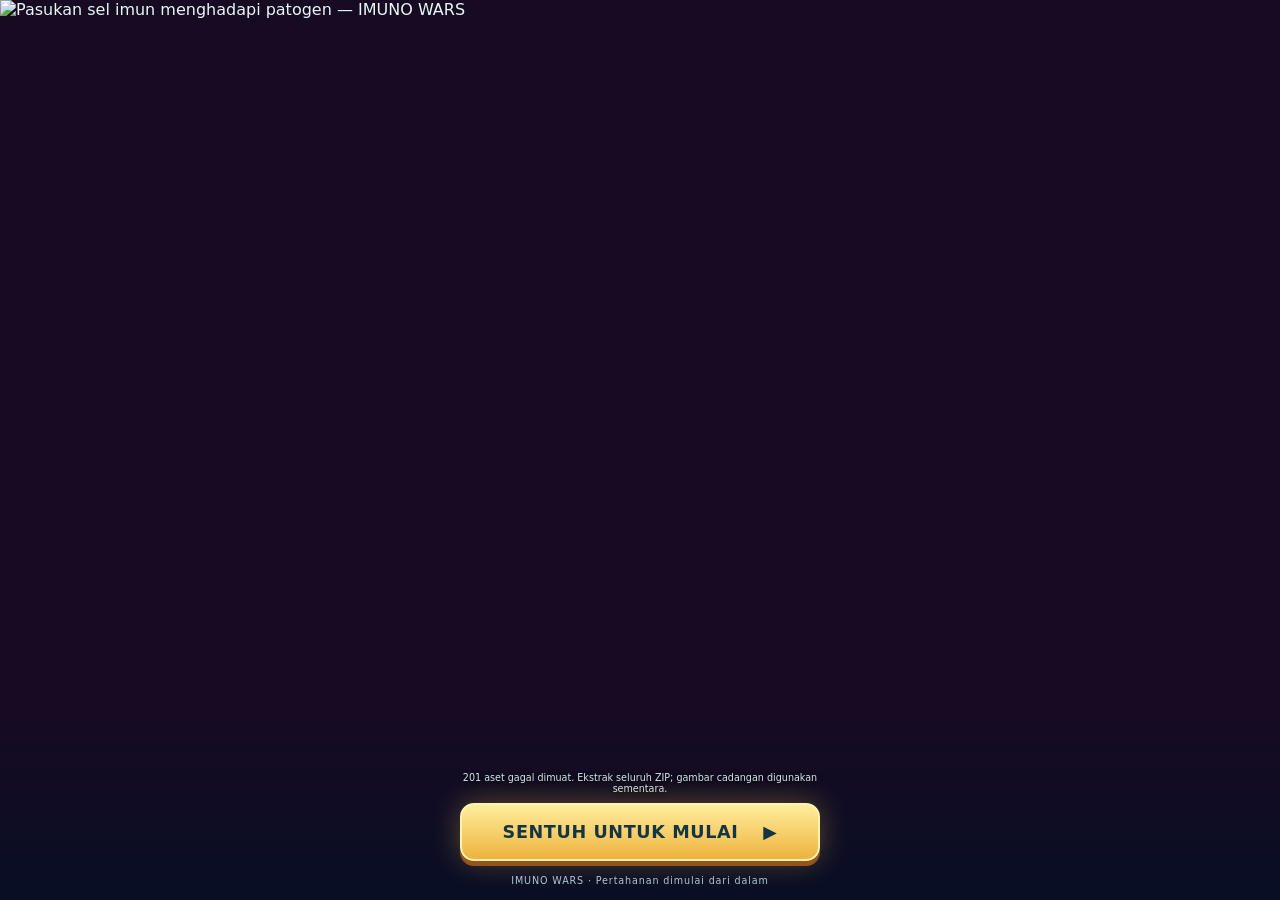
==== index.html @ c9a5bf9f "Add files via upload" ====
<!doctype html>
<html lang="id">
<head>
  <meta charset="utf-8" />
  <meta name="viewport" content="width=device-width, initial-scale=1, viewport-fit=cover" />
  <title>IMUNO WARS: Battle in the Bloodstream</title>
  <link rel="stylesheet" href="css/game.css" />
</head>
<body>
  <main id="app" class="app-shell">
    <section id="splashScreen" class="splash-screen screen active" aria-label="Layar pembuka">
      <img class="splash-art" src="assets/menu/start-screen.webp" alt="Pasukan sel imun menghadapi patogen — IMUNO WARS">
      <div class="splash-footer">
        <div id="loadingPanel" class="loading-panel" role="status" aria-live="polite">
          <strong>MEMUAT<span class="loading-dots" aria-hidden="true">…</span></strong>
          <progress id="loadingProgress" max="100" value="0" aria-label="Kemajuan pemuatan aset"></progress>
          <p id="loadingStatus">Memuat aset…</p>
        </div>
        <button id="touchStartBtn" class="touch-start primary-btn hidden" disabled>Sentuh untuk Mulai <span aria-hidden="true">▶</span></button>
        <p class="splash-note">IMUNO WARS · Pertahanan dimulai dari dalam</p>
      </div>
    </section>

    <section id="startScreen" class="start-screen screen" aria-label="Menu utama">
      <div class="menu-orbits" aria-hidden="true"><i></i><i></i><i></i></div>
      <div class="main-menu-content">
        <p class="menu-eyebrow">BATTLE IN THE BLOODSTREAM</p>
        <h1 class="menu-title">IMUNO <span>WARS</span></h1>
        <p class="menu-tagline">Sel kecil. Pertahanan besar.</p>
        <nav class="main-menu-buttons" aria-label="Menu utama">
          <button id="startBtn" class="menu-button menu-play" disabled><span aria-hidden="true">▶</span> Mulai Misi <small>PIMPIN PASUKANMU</small></button>
          <button id="openGuideBtn" class="menu-button"><span aria-hidden="true">✦</span> Cara Bermain</button>
          <button id="menuSettingsBtn" class="menu-button"><span aria-hidden="true">⚙</span> Pengaturan Suara</button>
        </nav>
        <p class="menu-progress-note">5 misi · 11 pasukan · Satu pertahanan</p>
      </div>
      <footer class="menu-footer"><span>v0.9 · IMUNO WARS</span><button id="backSplashBtn" class="text-button">Layar pembuka ↗</button></footer>
    </section>

    <section id="levelScreen" class="level-screen screen" aria-label="Pilih level">
      <header class="screen-header">
        <div>
          <h1>Pilih Misi</h1>
          <p>Selesaikan level secara berurutan untuk membuka mekanik baru.</p><p id="saveStatus" class="small-note"></p>
        </div>
        <button id="levelBackBtn" class="icon-text-btn">← Kembali</button>
      </header>
      <div id="levelGrid" class="level-grid"></div>
    </section>

    <section id="gameScreen" class="game-screen screen" aria-label="Permainan">
      <div class="game-layout">
        <section class="battle-stage">
          <div class="canvas-wrap">
            <canvas id="gameCanvas" width="1100" height="650" aria-label="Arena pertahanan 5 kali 9"></canvas>
            <div id="toast" class="toast" role="status" aria-live="polite"></div>
            <div id="waveBanner" class="wave-banner" aria-live="polite"></div>
          </div>
        </section>
      </div>

      <div id="gameLiveHUD" class="live-hud">
        <div class="topbar">
          <div class="resource-strip" aria-label="Resource">
            <div class="resource-pill" title="Energi"><img src="assets/icons/energy.webp" alt="Energi"><span id="energyValue">0</span></div>
            <div class="resource-pill secondary-resource" title="Oksigen"><img src="assets/icons/oxygen.webp" alt="Oksigen"><span id="oxygenValue">0</span></div>
            <div class="resource-pill secondary-resource" title="Nutrisi"><img src="assets/icons/nutrient.webp" alt="Nutrisi"><span id="nutrientValue">0</span></div>
            <div class="resource-pill secondary-resource" title="Sinyal imun"><img src="assets/icons/signal.webp" alt="Sinyal imun"><span id="signalValue">0</span></div>
            <div class="resource-pill tissue" title="Kesehatan jaringan"><img src="assets/icons/health.webp" alt="Tissue Health"><span id="healthValue">100%</span></div>
          </div>
          <div class="battle-progress">
            <span id="waveText">Persiapan</span>
            <div class="progress-track"><div id="waveProgressBar" class="progress-fill"></div></div>
          </div>
          <button id="pauseBtn" class="square-btn" title="Menu jeda (ESC / Space)" aria-label="Buka menu jeda" aria-controls="pauseOverlay" aria-expanded="false"><img src="assets/ui/pause.webp" alt=""></button>
        </div>
        <aside class="unit-sidebar" aria-label="Pilihan pasukan">
          <button id="unitToggleBtn" class="unit-toggle" aria-expanded="true" aria-controls="unitCards"><span aria-hidden="true">▦</span> Pasukan <span id="selectedUnitText">Pilih unit</span><span class="dock-chevron" aria-hidden="true">⌃</span></button>
          <div id="unitCards" class="unit-cards"></div>
        </aside>
        <div class="battle-bottom"><div id="abilityBar" class="ability-bar" aria-label="Kemampuan aktif"></div></div>
      </div>

      <div id="pauseOverlay" class="pause-overlay hidden" role="dialog" aria-modal="true" aria-labelledby="pauseTitle" tabindex="-1">
        <div class="pause-menu">
          <header class="pause-heading"><div><span class="kicker">PERTEMPURAN DIJEDA</span><h2 id="pauseTitle">Menu Misi</h2><strong id="missionTitle">Misi</strong><p id="missionSubtitle"></p><p id="threatText"></p><p id="pauseResources"></p></div><button id="resumeBtn" class="primary-btn">Lanjutkan <small>ESC</small></button></header>
          <nav class="pause-actions" aria-label="Kontrol misi">
            <button id="restartBtn" class="secondary-btn">↻ Ulangi</button>
            <button id="speedBtn" class="secondary-btn">Kecepatan <span id="speedLabel">1×</span></button>
            <button id="homeBtn" class="secondary-btn">⌂ Pilih Misi</button>
            <button id="soundBtn" class="secondary-btn" aria-pressed="true">SFX: AKTIF</button>
            <button id="pauseSettingsBtn" class="secondary-btn">⚙ Musik &amp; SFX</button>
            <label class="volume-control">Volume SFX <input id="sfxVolume" type="range" min="0" max="100" value="55" aria-label="Volume efek suara"></label>
          </nav>
          <p id="audioStatus" class="small-note"></p>
          <aside class="intel-sidebar">
            <div id="bossPanel" class="boss-panel hidden"></div>
            <div id="antibodyPanel" class="antibody-panel hidden"><h3>Antigen & Antibodi</h3><p class="tiny-copy">Kumpulkan 3 sampel. Pilih antibodi yang siap untuk mengaktifkan dan melanjutkan permainan.</p><div id="antibodyButtons" class="antibody-buttons"></div></div>
            <section class="intel-card"><h3>Catatan Misi</h3><div id="bioLog" class="bio-log"></div></section>
            <section class="intel-card"><h3>Strategi</h3><p id="hintText"></p><div id="unitInspector" class="unit-inspector" aria-live="polite"><strong>Pilih pasukan</strong><span>Sentuh kartu, lalu kotak arena; mouse juga mendukung drag & drop.</span></div><p class="pause-shortcuts">ESC / Space: jeda · 1–9: pilih unit<br>Kartu di atas: geser untuk melihat pasukan lainnya.</p></section>
          </aside>
        </div>
      </div>
    </section>
  </main>

  <div id="modal" class="modal hidden" role="dialog" aria-modal="true" aria-label="Informasi misi">
    <div class="modal-card glass-card">
      <button id="modalCloseBtn" class="modal-close" aria-label="Tutup">×</button>
      <div id="modalContent"></div>
    </div>
  </div>

  <div id="audioSettings" class="audio-settings hidden" role="dialog" aria-modal="true" aria-labelledby="settingsTitle" tabindex="-1">
    <div class="settings-card">
      <p class="menu-eyebrow">SESUAIKAN SUASANA</p><h2 id="settingsTitle">Pengaturan Suara</h2>
      <div class="audio-setting-row"><label for="musicVolume">Musik latar <output id="musicVolumeValue">35%</output></label><input id="musicVolume" type="range" min="0" max="100" value="35"><button id="musicMuteBtn" class="secondary-btn" aria-pressed="false">Bisukan musik</button></div>
      <div class="audio-setting-row"><label for="settingsSfxVolume">Efek suara <output id="settingsSfxValue">55%</output></label><input id="settingsSfxVolume" type="range" min="0" max="100" value="55"><button id="settingsSfxMuteBtn" class="secondary-btn" aria-pressed="false">Bisukan SFX</button><button id="testSfxBtn" class="text-button">▶ Coba efek suara</button></div>
      <p id="musicStatus" class="small-note" role="status"></p>
      <p class="small-note">Pengaturan tersimpan otomatis di perangkat ini.</p>
      <button id="closeSettingsBtn" class="primary-btn">Selesai</button>
    </div>
  </div>

  <script src="data/game-data.js"></script>
  <script src="data/sprite-data.js"></script>
  <script src="data/sprite-metrics.js"></script>
  <script src="data/audio-data.js"></script>
  <script src="js/audio.js"></script>
  <script src="js/music.js"></script>
  <script src="js/settings.js"></script>
  <script src="js/game.js"></script>
</body>
</html>
---- css/game.css ----
:root{--ink:#e8f6f8;--muted:#93b4c2;--panel:#102936;--edge:#315766;--mint:#6df0c2;--gold:#ffd66f;--danger:#f37b88;--shadow:0 16px 38px #020d1680;color-scheme:dark}
*{box-sizing:border-box}html,body{margin:0;min-height:100%;font-family:Trebuchet MS,ui-sans-serif,system-ui,sans-serif;color:var(--ink);background:#081820}body{background:radial-gradient(ellipse at 20% 0,#183d49,transparent 65%),#081820}button{font:inherit;color:inherit;cursor:pointer}button:focus-visible,[tabindex]:focus-visible{outline:3px solid var(--gold);outline-offset:3px}button:disabled{cursor:wait;opacity:.55}.hidden{display:none!important}.screen{display:none;min-height:100svh;padding:24px}.screen.active{display:block}.glass-card{background:linear-gradient(150deg,#173744f5,#0d232ef5);border:1px solid var(--edge);box-shadow:var(--shadow)}
.primary-btn,.secondary-btn,.icon-text-btn{border:1px solid #467283;border-radius:12px;padding:14px 23px;font-weight:900;letter-spacing:.025em;transition:transform .16s,filter .16s}.primary-btn{color:#10322d;background:linear-gradient(#91f4d0,#4ec698);border-color:#bdffe8;box-shadow:0 5px 0 #226956,0 9px 25px #46dbaa25}.secondary-btn,.icon-text-btn{background:#173744;color:#e8f5f9;box-shadow:0 4px 0 #061820}.primary-btn:hover,.secondary-btn:hover,.icon-text-btn:hover{filter:brightness(1.12);transform:translateY(-1px)}.primary-btn:active,.secondary-btn:active{transform:translateY(2px)}.small-note{font-size:.74rem;line-height:1.5;color:var(--muted)}
/* Main menu */
.start-screen.active{display:grid;place-items:center}.start-screen{position:relative;overflow:hidden;background:linear-gradient(90deg,#081c2aee,#102d3b9e 55%,#06161a88),url('../assets/backgrounds/level2_capillary.webp') center/cover}.start-screen:after{content:'';position:absolute;inset:0;pointer-events:none;background:radial-gradient(circle at 72% 42%,#54eac926,transparent 44%)}.start-stage{position:relative;z-index:1;max-width:1260px;width:100%;display:grid;grid-template-columns:1fr 1.07fr;gap:30px;align-items:center}.start-copy{background:transparent;border:0;box-shadow:none;padding:25px 12px}.kicker{display:inline-flex;align-items:center;gap:10px;color:#89f0cd;font-weight:900;font-size:.68rem;letter-spacing:.18em;text-transform:uppercase}.kicker:before{content:'';height:7px;width:7px;background:var(--mint);box-shadow:0 0 16px var(--mint);border-radius:50%}.hero-title{margin:22px 0 18px;line-height:.88;font-size:clamp(3rem,6.3vw,5.7rem);letter-spacing:-.06em;font-weight:1000;text-shadow:0 5px 0 #0a1b28,0 8px 30px #0008}.hero-title>span{display:block}.hero-title .title-accent{display:block;color:var(--gold)}.hero-title small{display:block;font-size:.69rem;line-height:1.5;letter-spacing:.3em;margin:18px 0;color:#c2dce5;text-transform:uppercase;text-shadow:none}.lead{max-width:47ch;color:#c1d5de;font-size:1rem;line-height:1.7;margin:0 0 20px}.feature-chips{display:flex;flex-wrap:wrap;gap:7px;margin:0 0 28px}.feature-chip{font-size:.67rem;border:1px solid #5d859866;background:#0b243bc7;border-radius:7px;padding:7px 10px;color:#bdd9e2;font-weight:800}.start-actions{display:flex;gap:10px;flex-wrap:wrap}.start-copy .primary-btn{min-width:208px}.start-stats{display:flex;gap:30px;margin:22px 0 18px}.start-stats>div{border-left:2px solid #527582;padding-left:12px}.start-stats strong{font-size:1.5rem;color:var(--gold);display:block}.start-stats span{font-size:.65rem;color:#a4c0cc;text-transform:uppercase;letter-spacing:.12em}.start-visual{position:relative;padding:16px;border-radius:26px;background:linear-gradient(145deg,#1d4358b3,#08252ad6);transform:rotate(-1deg);border:1px solid #6da9b35e}.hero-clash{height:400px;position:relative;overflow:hidden;border-radius:18px;background:radial-gradient(ellipse at 32% 70%,#7af3db26,transparent 65%),linear-gradient(140deg,#20425390,#10212eac)}.hero-clash:before{content:'IMMUNO SQUAD';position:absolute;top:18px;left:18px;letter-spacing:.18em;color:#a9cfda;font-weight:900;font-size:.66rem}.hero-clash:after{content:'';position:absolute;left:10%;right:10%;bottom:16%;height:20%;border:1px solid #8ef3d638;border-radius:50%;transform:rotate(-10deg);box-shadow:0 0 50px #54ebc519;pointer-events:none}.team{position:absolute;inset:0}.hero-unit{position:absolute;object-fit:contain;filter:drop-shadow(0 12px 9px #03101899);animation:heroFloat 4s ease-in-out infinite}.unit-rbc{width:50%;left:0;top:6%}.unit-neu{width:49%;left:21%;bottom:3%;z-index:3;animation-delay:.4s}.unit-pla{width:36%;left:-1%;bottom:0;animation-delay:.8s}.unit-bad-1{width:29%;right:2%;top:13%;animation-delay:.5s}.unit-bad-2{width:32%;right:-1%;bottom:7%;animation-delay:1s}.versus-badge{position:absolute;right:22%;top:30%;font-size:1.1rem;color:var(--gold);font-weight:1000;transform:rotate(10deg);text-shadow:0 3px 0 #602936}.start-tip{border-top:1px solid #4a6c796e;margin:12px 6px 0;padding:16px 6px 6px}.start-tip strong{font-size:.8rem;color:var(--gold);letter-spacing:.07em}.start-tip ol{display:flex;gap:16px;padding:0;list-style:none;counter-reset:steps;margin:14px 0 0}.start-tip li{flex:1;font-size:.7rem;color:#afcbd6;line-height:1.6;counter-increment:steps}.start-tip li:before{content:'0'counter(steps);display:block;color:var(--mint);font-size:.8rem;font-weight:900}.start-copy #loadingStatus{min-height:22px;color:#85dcbf;margin:15px 0 0}
@keyframes heroFloat{50%{transform:translateY(-7px)}}
/* Campaign */
.screen-header{max-width:1260px;margin:20px auto 26px;display:flex;justify-content:space-between;align-items:center;gap:20px}.screen-header h1{font-size:2.2rem;letter-spacing:-.04em;margin:0 0 8px}.screen-header p{color:var(--muted);margin:0;font-size:.85rem}.level-grid{max-width:1260px;margin:auto;display:grid;grid-template-columns:repeat(5,minmax(0,1fr));gap:15px}.level-card{background:linear-gradient(#1b3e4c,#0e2631);border:1px solid #3b6370;border-radius:17px;overflow:hidden;cursor:pointer;transition:transform .18s,box-shadow .18s;box-shadow:var(--shadow)}.level-card:hover{transform:translateY(-5px);box-shadow:0 0 0 2px #75dbba}.level-card.locked{opacity:.48;filter:saturate(.45);cursor:not-allowed}.level-card.locked:hover{transform:none;box-shadow:none}.level-thumb{height:175px;background-position:center;background-size:cover;position:relative}.level-thumb:after{content:'';position:absolute;inset:0;background:linear-gradient(transparent,#102b39e6)}.level-number{position:absolute;z-index:1;bottom:12px;left:14px;border:1px solid #fee4a0;background:#ffcf6e;color:#26343d;width:36px;height:36px;border-radius:10px;display:grid;place-items:center;font-weight:900}.level-status{position:absolute;right:12px;top:12px;background:#071b26da;color:#bcf7df;border:1px solid #5e8a8e;border-radius:6px;padding:5px 8px;font-size:.56rem;letter-spacing:.1em;font-weight:900}.level-body{padding:16px}.level-body h2{font-size:1.08rem;margin:0 0 9px}.level-body p{font-size:.76rem;line-height:1.55;color:#a9c5d0;min-height:48px}.level-tags{display:flex;gap:5px;flex-wrap:wrap}.tag{font-size:.56rem;background:#244857;color:#b4d4df;border-radius:5px;padding:5px 6px}
/* Battle HUD */
.game-screen.active{height:100svh;min-height:580px;padding:12px;display:flex;flex-direction:column;gap:10px;overflow:hidden}.topbar{flex:none;display:grid;grid-template-columns:minmax(200px,1fr) auto auto;gap:20px;align-items:center;padding:9px 12px;border-radius:13px;background:linear-gradient(90deg,#122f3e,#0c2330);border:1px solid #385d6c;box-shadow:0 5px 22px #0004;min-height:67px}.mission-block{display:flex;gap:12px;align-items:center;min-width:0}.mission-block>div{min-width:0}.mission-block strong{display:block;font-size:.87rem;white-space:nowrap;overflow:hidden;text-overflow:ellipsis}.mission-block span{display:block;color:#80a9bc;font-size:.65rem;margin-top:4px;white-space:nowrap;overflow:hidden;text-overflow:ellipsis}.square-btn{width:40px;height:40px;flex:none;border:1px solid #547985;border-radius:10px;background:linear-gradient(#34586a,#1b3846);display:grid;place-items:center;padding:5px;position:relative;box-shadow:0 3px 0 #061720}.square-btn:hover{background:#416d79}.square-btn img{width:29px;height:29px;object-fit:contain}.control-strip{display:flex;gap:7px}.speed-label{position:absolute;right:-3px;bottom:-4px;border:1px solid #9ed6c3;border-radius:5px;background:#163e3c;color:#b6ffe3;font-size:.57rem;padding:1px 3px}.resource-strip{display:flex;gap:7px;min-width:0}.resource-pill{display:flex;align-items:center;gap:6px;min-width:72px;padding:4px 9px 4px 5px;height:39px;background:#071a26;border:1px solid #274754;border-radius:9px;font-size:.86rem;font-weight:900;font-variant-numeric:tabular-nums}.resource-pill:first-child{color:var(--gold);border-color:#6b5b3a}.resource-pill img{height:28px;width:28px;object-fit:contain}.resource-pill.tissue{color:#ffc9cf;background:#391f2c;border-color:#744655}.game-layout{flex:1;display:grid;grid-template-columns:220px minmax(0,1fr) 207px;gap:10px;min-height:0}.unit-sidebar,.intel-sidebar{border-radius:15px;padding:12px;min-height:0;overflow:auto;scrollbar-width:thin;scrollbar-color:#3b626d transparent}.panel-heading{display:flex;align-items:center;justify-content:space-between;gap:8px;margin-bottom:12px;padding-bottom:10px;border-bottom:1px solid #365c6b}.panel-heading h2{font-size:.7rem;letter-spacing:.12em;text-transform:uppercase;margin:0;color:#c3e0e9}.panel-heading span{font-size:.55rem;color:#77bead;text-align:right}.unit-cards{display:grid;grid-template-columns:1fr;gap:7px}.unit-card{display:grid;grid-template-columns:58px minmax(0,1fr) auto;gap:5px;align-items:center;position:relative;min-height:66px;text-align:left;padding:3px 6px 3px 2px;border:1px solid #375b6b;border-radius:10px;background:linear-gradient(135deg,#214250,#152f3c);box-shadow:0 3px 0 #071923;transition:background .15s,transform .15s}.unit-card:hover{transform:translateX(2px);background:#2a5160}.unit-card>img{width:60px;height:60px;object-fit:contain;filter:drop-shadow(0 3px 2px #06182199)}.unit-card strong{font-size:.7rem;line-height:1.15;display:block}.unit-card-copy{min-width:0}.unit-role{font-size:.51rem;display:block;line-height:1.2;color:#94b4c5;margin-top:5px}.cost{display:flex;align-items:center;gap:1px;color:#ffe09b;font-size:.67rem;font-weight:900}.cost img{width:15px;height:15px}.unit-card.selected{background:linear-gradient(110deg,#244f4b,#1a3b41);border-color:#83f4c7;box-shadow:0 0 0 1px #83f4c74d,inset 3px 0 0 #83f4c7}.unit-card.selected strong{color:#c4ffe5}.unit-card.unaffordable{opacity:.56}.unit-card.selected.unaffordable{opacity:.85;border-color:#e6ad73}.unit-hotkey{position:absolute;left:4px;top:3px;font-size:.49rem;color:#abc3ce;font-weight:900;background:#0a223599;border-radius:3px;padding:1px 3px}.role-dot{display:none}.unit-inspector{padding:11px 0 0;margin-top:10px;border-top:1px solid #345666}.unit-inspector strong{display:block;font-size:.69rem;color:#f4d48e}.unit-inspector span{display:block;font-size:.64rem;line-height:1.55;color:#9dbbc8;margin-top:5px}.battle-stage{min-width:0;min-height:0;display:flex;flex-direction:column;justify-content:center;gap:10px}.canvas-wrap{position:relative;width:100%;aspect-ratio:1100/650;max-height:calc(100% - 95px);min-height:0;flex:0 1 auto;overflow:hidden;background:#1e2e37;border-radius:14px;border:2px solid #688797;box-shadow:0 8px 0 #030f19,0 15px 28px #0005}.canvas-wrap:after{content:'';pointer-events:none;position:absolute;inset:0;border-radius:12px;box-shadow:inset 0 0 0 2px #cbe4df29}#gameCanvas{display:block;width:100%;height:100%;object-fit:contain;touch-action:none;cursor:crosshair}.battle-bottom{border-radius:12px;padding:10px;display:flex;flex-direction:column;gap:8px;flex:none}.progress-labels{display:flex;justify-content:space-between;gap:10px;font-size:.62rem;color:#a1c1cf;font-weight:800}.progress-track{height:5px;border-radius:5px;background:#071a24;margin-top:6px;overflow:hidden}.progress-fill{height:100%;width:0;background:linear-gradient(90deg,#64d8b6,#ecdd86);transition:width .2s}.ability-bar{display:flex;gap:6px;justify-content:center;overflow-x:auto;padding-bottom:3px;scrollbar-width:thin}.ability-btn{position:relative;flex:1;min-width:59px;max-width:105px;display:flex;align-items:center;justify-content:center;gap:5px;border:1px solid #3d6776;background:linear-gradient(#284956,#132f3d);border-radius:8px;height:42px;padding:4px;box-shadow:0 2px 0 #061621}.ability-btn:hover{border-color:var(--gold)}.ability-btn img{width:28px;height:28px;object-fit:contain}.ability-name{font-size:.51rem;font-weight:900;line-height:1.1}.cooldown-mask{position:absolute;inset:0;border-radius:7px;background:#04131ce0;display:grid;place-items:center;color:var(--gold);font-size:.85rem;font-weight:900}.ability-btn.cooling{cursor:not-allowed}.intel-sidebar{display:flex;flex-direction:column;gap:10px}.intel-card,.boss-panel,.antibody-panel{border-radius:10px;padding:11px;background:#0a202c;border:1px solid #2a4c5b}.intel-card h3,.boss-panel h3,.antibody-panel h3{font-size:.65rem;letter-spacing:.06em;text-transform:uppercase;margin:0 0 9px;color:#d2e6ee}.intel-card p,.tiny-copy{color:#94b7c6;font-size:.64rem;line-height:1.6;margin:0}.bio-log{display:flex;flex-direction:column;gap:7px;max-height:210px;overflow:auto;scrollbar-width:thin}.log-entry{font-size:.59rem;line-height:1.5;color:#a2c1cf;padding:0 0 8px 8px;border-left:2px solid #3b7c78;border-bottom:1px solid #233c48}.boss-panel{border-color:#8a4e5e;background:#321f2b}.boss-panel h3{color:#ff9ca7}.boss-name{font-size:.67rem;line-height:1.4;font-weight:900}.boss-hp{height:8px;background:#110f1b;border-radius:6px;margin-top:9px;overflow:hidden}.boss-hp>div{height:100%;background:linear-gradient(90deg,#e96b81,#f4b37b)}.boss-meta{display:flex;justify-content:space-between;font-size:.5rem;color:#dfb0b8;margin-top:6px}.antibody-buttons{display:grid;grid-template-columns:1fr 1fr;gap:6px;margin-top:9px}.antibody-btn{position:relative;padding:6px;border-radius:8px;background:#173746;border:1px solid #456c7a;font-size:.65rem;font-weight:900}.antibody-btn img{display:block;width:30px;height:30px;margin:auto}.antibody-btn.active{border-color:var(--gold);background:#5d4e2e}.antibody-btn.locked{opacity:.45}.sample-count{position:absolute;right:4px;top:3px;font-size:.52rem;color:#b0d5e0}.toast{position:absolute;z-index:8;left:50%;bottom:12px;transform:translate(-50%,10px);opacity:0;pointer-events:none;max-width:90%;padding:9px 14px;border-radius:8px;border:1px solid #669186;background:#0b2833f2;font-size:.7rem;text-align:center;color:#e9fff4;transition:.2s}.toast.show{opacity:1;transform:translate(-50%,0)}.wave-banner{position:absolute;left:50%;top:9%;transform:translate(-50%,-8px);opacity:0;pointer-events:none;max-width:95%;padding:10px 23px;border:1px solid #e0b865;border-radius:8px;background:#16303df0;color:#ffe49e;font-size:.9rem;font-weight:900;text-transform:uppercase;letter-spacing:.1em;text-align:center;transition:.2s}.wave-banner.show{opacity:1;transform:translate(-50%,0)}.pause-overlay{position:absolute;z-index:6;inset:0;background:#041923ba;display:flex;flex-direction:column;align-items:center;justify-content:center;gap:12px;font-size:2rem;letter-spacing:.15em;color:var(--gold);font-weight:900;pointer-events:none}.pause-overlay span{font-size:.65rem;letter-spacing:0;color:#d4e7ed;font-weight:600}
/* Mission dialogs */
.modal{position:fixed;z-index:100;inset:0;display:grid;place-items:center;background:#010d17d6;backdrop-filter:blur(7px);padding:20px}.modal-card{position:relative;width:min(710px,96vw);max-height:90svh;overflow:auto;border-radius:20px;padding:30px;border-color:#678795;box-shadow:0 20px 70px #0008}.modal-close{position:absolute;right:14px;top:12px;border:1px solid #537886;border-radius:8px;width:32px;height:32px;background:#214452;color:#e4f6fb;font-size:1.25rem}.modal h2{font-size:1.65rem;letter-spacing:-.025em;margin:15px 35px 10px 0}.modal h3{font-size:.95rem;color:#e6d29e;margin:20px 0 10px}.modal p,.modal li{font-size:.85rem;color:#aac8d4;line-height:1.7}.result-badge{display:inline-block;padding:7px 10px;border:1px solid #5caa94;border-radius:5px;background:#174e45;color:#a4ffcf;font-size:.66rem;font-weight:900;letter-spacing:.12em}.intro-facts{display:grid;grid-template-columns:repeat(3,1fr);gap:10px;margin:20px 0}.fact-chip{background:#0c2431;border:1px solid #315563;border-radius:10px;padding:12px;color:#abc9d6;font-size:.71rem;line-height:1.6}.modal-actions{display:flex;justify-content:flex-end;gap:10px;flex-wrap:wrap;margin-top:22px}.guide-grid{display:grid;grid-template-columns:1fr 1fr;gap:10px}.guide-box{background:#0c2431;border-radius:10px;padding:14px;border:1px solid #315563}.guide-box h4{margin:0 0 8px;color:#9decce;font-size:.86rem}.guide-box p{font-size:.75rem;margin:0}.quiz-options{display:grid;gap:8px}.quiz-option{border:1px solid #426879;border-radius:9px;background:#1a3b4c;padding:12px;text-align:left;font-weight:800;font-size:.85rem}.quiz-option.correct{background:#205242;border-color:#72db9f}.quiz-option.wrong{background:#663043;border-color:#e78d98}
@media(min-width:1550px){.game-layout{grid-template-columns:240px minmax(0,1fr) 225px}.unit-card{min-height:73px;grid-template-columns:66px minmax(0,1fr) auto}.unit-card>img{height:68px;width:68px}.unit-card strong{font-size:.78rem}.unit-role{font-size:.57rem}}
@media(max-width:1170px){.game-layout{grid-template-columns:180px minmax(0,1fr) 180px;gap:8px}.topbar{gap:10px;grid-template-columns:minmax(150px,1fr) auto auto}.resource-pill{min-width:58px;font-size:.75rem;padding-right:5px}.resource-pill img{height:25px;width:25px}.unit-sidebar,.intel-sidebar{padding:9px}.unit-card{grid-template-columns:49px minmax(0,1fr) auto;gap:1px;min-height:62px}.unit-card>img{width:50px;height:50px}.unit-card strong{font-size:.61rem}.cost{font-size:.57rem}.cost img{width:12px;height:12px}.unit-role{font-size:.46rem}.ability-name{display:none}.level-grid{grid-template-columns:repeat(3,minmax(0,1fr))}}
@media(max-width:980px){.game-screen.active{height:auto;min-height:100svh;overflow:visible;padding:8px;gap:8px}.game-layout{display:flex;flex-direction:column}.topbar{grid-template-columns:minmax(0,1fr) auto;position:sticky;top:0;z-index:30;gap:8px}.resource-strip{grid-column:1/-1;grid-row:2;justify-content:center;overflow-x:auto}.control-strip{grid-column:2;grid-row:1}.resource-pill{flex:1;justify-content:center;max-width:140px}.unit-sidebar{order:1;overflow:visible}.unit-sidebar .panel-heading{margin-bottom:8px;padding-bottom:7px}.unit-cards{display:flex;overflow-x:auto;padding-bottom:7px;scrollbar-width:thin}.unit-card{flex:0 0 152px;min-height:58px}.unit-inspector{padding:6px 0 0;margin-top:2px}.unit-inspector span{display:none}.battle-stage{order:2;gap:8px}.canvas-wrap{max-height:none;flex:none;aspect-ratio:1100/650;width:100%}#gameCanvas{position:absolute;inset:0}.intel-sidebar{order:3;display:grid;grid-template-columns:1fr 1fr;overflow:visible}.intel-sidebar .panel-heading{grid-column:1/-1}.battle-bottom{padding:8px}.ability-btn{height:42px}.ability-name{display:block}.start-stage{gap:20px;grid-template-columns:1fr 1fr}.hero-clash{height:320px}.start-tip ol{gap:10px}.start-tip li{font-size:.62rem}.start-screen{padding:24px}.hero-title{font-size:clamp(3rem,7.3vw,5rem)}}
@media(max-width:650px){.screen{padding:14px}.start-stage{grid-template-columns:1fr;gap:15px}.start-copy{padding:8px}.hero-title{font-size:3.9rem;margin-top:20px}.hero-title .title-accent{display:inline}.hero-title>span{font-size:clamp(2.5rem,10.4vw,4rem)}.hero-title small{letter-spacing:.15em;margin-top:13px;font-size:.58rem}.kicker{font-size:.6rem;letter-spacing:.1em}.lead{font-size:.83rem;margin-bottom:15px}.feature-chips{margin-bottom:20px;gap:5px}.feature-chip{font-size:.57rem}.start-actions{display:grid;grid-template-columns:1.2fr 1fr;gap:9px}.start-copy .primary-btn{min-width:0}.primary-btn,.secondary-btn{font-size:.77rem;padding:13px 15px}.start-stats{gap:22px;margin-bottom:10px}.start-stats strong{font-size:1.2rem}.start-visual{padding:9px;transform:none}.hero-clash{height:260px}.start-tip{padding-top:12px}.start-tip ol{gap:14px}.start-tip li{font-size:.66rem}.screen-header{margin:10px auto 22px;align-items:flex-start}.screen-header h1{font-size:1.7rem}.screen-header p{font-size:.72rem}.icon-text-btn{font-size:.7rem;padding:10px 13px}.level-grid{grid-template-columns:1fr 1fr;gap:10px}.level-thumb{height:120px}.level-body{padding:12px}.level-body h2{font-size:.9rem}.level-body p{font-size:.66rem}.topbar{padding:8px;min-height:0}.mission-block{gap:8px}.mission-block strong{font-size:.7rem}.mission-block span{display:none}.square-btn{width:34px;height:34px;border-radius:8px}.square-btn img{width:25px;height:25px}.control-strip{gap:5px}.resource-strip{gap:4px}.resource-pill{height:32px;min-width:0;padding:3px;gap:3px;font-size:.7rem}.resource-pill img{width:23px;height:23px}.unit-card{flex-basis:142px}.intel-sidebar{grid-template-columns:1fr}.ability-name{display:none}.ability-btn{min-width:37px;height:36px}.ability-btn img{height:26px;width:26px}.wave-banner{font-size:.59rem;padding:6px 9px;top:7%}.toast{font-size:.57rem;padding:6px 9px;bottom:6px}.progress-labels{font-size:.55rem}.pause-overlay{font-size:1.3rem}.pause-overlay span{font-size:.6rem}.modal{padding:10px}.modal-card{padding:22px 17px}.modal h2{font-size:1.4rem}.intro-facts,.guide-grid{grid-template-columns:1fr}.intro-facts{gap:6px}.fact-chip{padding:9px}.modal p{font-size:.77rem}}
@media(prefers-reduced-motion:reduce){*,*::before,*::after{animation:none!important;transition:none!important}}

/* v0.8 full-viewport battle. These rules apply to every screen width. */
#gameScreen.active{position:fixed;inset:0;display:block;width:100vw;width:100dvw;height:100vh;height:100dvh;min-height:0;padding:0;overflow:hidden;background:#0a1b26;isolation:isolate}
#gameScreen .game-layout,#gameScreen .battle-stage,#gameScreen .canvas-wrap{position:absolute;inset:0;width:100%;height:100%;min-height:0;max-height:none;display:block;margin:0;padding:0;border:0;border-radius:0;box-shadow:none;aspect-ratio:auto;background:#0a1b26}
#gameScreen #gameCanvas{position:absolute;inset:0;width:100%;height:100%;object-fit:contain;touch-action:none;border:0;border-radius:0}
#gameScreen .canvas-wrap:after{display:none}
.live-hud{position:absolute;inset:0;z-index:10;pointer-events:none}
#gameScreen .topbar{position:absolute;top:max(8px,env(safe-area-inset-top));left:max(10px,env(safe-area-inset-left));right:max(10px,env(safe-area-inset-right));display:flex;gap:12px;align-items:center;justify-content:space-between;min-height:0;height:43px;padding:3px 5px;background:linear-gradient(90deg,#061925be,#07192380);border:1px solid #78b7bd3d;border-radius:10px;box-shadow:none;pointer-events:none;backdrop-filter:blur(5px)}
#gameScreen .resource-strip{display:flex;flex:none;gap:7px;overflow:visible;padding:0;grid-area:auto}
#gameScreen .resource-pill{flex:none;min-width:0;max-width:none;height:30px;padding:2px 5px;gap:4px;background:transparent;border:0;border-radius:5px;font-size:.78rem;pointer-events:none}
#gameScreen .resource-pill img{width:23px;height:23px}#gameScreen .resource-pill.tissue{background:#50203280}
#gameScreen .topbar .battle-progress{flex:1;max-width:260px;min-width:65px;font-size:.65rem;text-align:right;line-height:1.2;color:#f0fbff;text-shadow:0 1px 3px #000}
#gameScreen .progress-track{height:4px;background:#00121daa;margin-top:5px}
#gameScreen #pauseBtn{width:33px;height:33px;pointer-events:auto;box-shadow:none;flex:none}#gameScreen #pauseBtn img{width:23px;height:23px}
#gameScreen .unit-sidebar{position:absolute;left:max(10px,env(safe-area-inset-left));bottom:max(54px,calc(env(safe-area-inset-bottom) + 54px));width:auto;max-width:calc(100% - 20px);max-height:none;min-height:0;padding:0;border:0;overflow:visible;background:transparent;box-shadow:none;pointer-events:none;display:flex;flex-direction:column-reverse;gap:6px}
#gameScreen .unit-toggle{pointer-events:auto;align-self:flex-start;display:flex;align-items:center;gap:9px;height:33px;padding:5px 11px;border:1px solid #8cb9bb7d;border-radius:8px;background:#082333d9;color:#d5f5ec;font-size:.69rem;font-weight:900;box-shadow:0 3px 9px #0003;backdrop-filter:blur(5px)}
#selectedUnitText{font-size:.59rem;color:#9dc4ce;font-weight:600;max-width:130px;overflow:hidden;text-overflow:ellipsis;white-space:nowrap}.dock-chevron{transform:rotate(180deg)}.collapsed .dock-chevron{transform:none}
#gameScreen .unit-cards{display:flex;gap:6px;overflow-x:auto;overscroll-behavior-x:contain;max-width:min(100%,1050px);padding:5px 5px 8px;pointer-events:auto;touch-action:pan-x;background:#061c2ad9;border:1px solid #73b5b050;border-radius:10px;scrollbar-width:thin;backdrop-filter:blur(6px)}
#gameScreen .unit-cards[hidden]{display:none}
#gameScreen .unit-card{flex:0 0 125px;min-height:52px;height:54px;padding:2px 5px 2px 1px;grid-template-columns:43px minmax(0,1fr);grid-template-rows:1fr auto;gap:0 3px;transform:none;box-shadow:none;background:#193c48eb;touch-action:pan-x}
#gameScreen .unit-card>img{width:44px;height:44px;grid-row:1/3}#gameScreen .unit-card strong{font-size:.6rem;line-height:1.08}#gameScreen .unit-card .cost{font-size:.6rem;grid-column:2;justify-content:flex-start}#gameScreen .unit-card .cost img{width:12px;height:12px}#gameScreen .unit-role{display:none}#gameScreen .unit-hotkey{font-size:.46rem}
#gameScreen .battle-bottom{position:absolute;left:50%;bottom:max(8px,env(safe-area-inset-bottom));transform:translateX(-50%);width:max-content;max-width:calc(100% - 20px);display:block;padding:3px 4px;border:1px solid #6da2b443;border-radius:10px;background:#071c2cbd;box-shadow:none;pointer-events:auto;backdrop-filter:blur(5px)}
#gameScreen .ability-bar{display:flex;justify-content:flex-start;gap:5px;padding:0;overflow-x:auto;max-width:100%;scrollbar-width:none}#gameScreen .ability-btn{flex:none;min-width:51px;max-width:none;height:33px;padding:3px 6px;box-shadow:none;background:#173846a6}#gameScreen .ability-btn img{width:24px;height:24px}#gameScreen .ability-name{display:block;font-size:.5rem}
#gameScreen .toast{position:fixed;bottom:auto;top:65px;z-index:60;max-width:85%;font-size:.73rem}#gameScreen .wave-banner{top:21%;z-index:5}
/* Pause is a separate full-screen dialog, never a permanent dashboard column. */
#gameScreen .pause-overlay{position:fixed;inset:0;z-index:50;display:block;overflow-y:auto;overscroll-behavior:contain;padding:max(22px,env(safe-area-inset-top)) max(20px,env(safe-area-inset-right)) max(22px,env(safe-area-inset-bottom));background:#03131ae8;backdrop-filter:blur(9px);pointer-events:auto;letter-spacing:normal;color:var(--ink);font-size:1rem;font-weight:400}
.pause-menu{max-width:1040px;margin:0 auto}.pause-heading{display:flex;align-items:center;justify-content:space-between;gap:18px}.pause-heading h2{font-size:2rem;margin:12px 0}.pause-heading strong{display:block;color:#e2f7ff;font-size:.98rem}.pause-heading p{color:#9ec1cd;font-size:.75rem;margin:7px 0}.pause-heading .primary-btn{flex:none}.pause-heading small{margin-left:10px;font-size:.6rem;opacity:.7}
.pause-actions{display:flex;gap:8px;flex-wrap:wrap;align-items:center;margin-top:22px}.pause-actions .secondary-btn{font-size:.75rem;padding:11px 15px}.volume-control{display:flex;align-items:center;gap:10px;font-size:.7rem;color:#b0d0dd;margin:5px}.volume-control input{width:105px;accent-color:#70e6c0}
#gameScreen .pause-overlay .intel-sidebar{position:static;display:grid;grid-template-columns:repeat(2,minmax(0,1fr));gap:14px;width:auto;min-height:0;max-height:none;margin:20px 0 0;padding:0;border:0;overflow:visible;background:transparent;box-shadow:none}
#gameScreen .pause-overlay .intel-card,#gameScreen .pause-overlay .boss-panel,#gameScreen .pause-overlay .antibody-panel{padding:17px;background:#102d39c7;border:1px solid #47697770;border-radius:12px}
#gameScreen .pause-overlay h3{font-size:.8rem;margin-bottom:12px}#gameScreen .pause-overlay .intel-card p,#gameScreen .pause-overlay .tiny-copy{font-size:.78rem;line-height:1.65}#gameScreen .pause-overlay .bio-log{max-height:290px}#gameScreen .pause-overlay .log-entry{font-size:.73rem;padding:0 0 9px 10px}#gameScreen .pause-overlay .boss-name{font-size:.88rem}#gameScreen .pause-overlay .boss-meta{font-size:.66rem}#gameScreen .pause-overlay .antibody-buttons{grid-template-columns:repeat(4,minmax(0,1fr))}#gameScreen .pause-overlay .unit-inspector{position:static;display:block}#gameScreen .pause-overlay .unit-inspector span{display:block;font-size:.72rem}.pause-shortcuts{margin-top:18px!important;color:#759eae!important}
#gameScreen .pause-overlay span{letter-spacing:normal}.pause-overlay #speedLabel{font-size:inherit;color:var(--gold);font-weight:900}
@media(max-width:650px){
 #gameScreen .topbar{height:38px;left:5px;right:5px;gap:5px;padding:2px 4px}#gameScreen .resource-strip{gap:2px}#gameScreen .resource-pill{font-size:.64rem;padding:2px;gap:2px}#gameScreen .resource-pill img{width:19px;height:19px}#gameScreen .secondary-resource{display:none}#gameScreen .battle-progress{font-size:.58rem}#gameScreen #pauseBtn{width:30px;height:30px}
 #gameScreen .unit-sidebar{left:6px;max-width:calc(100% - 12px)}#gameScreen .unit-toggle{height:31px;font-size:.63rem}#gameScreen .unit-cards{gap:5px}#gameScreen .unit-card{flex-basis:112px;height:52px;min-height:52px}
 #gameScreen .ability-name{display:none}#gameScreen .ability-btn{min-width:37px;padding:3px;height:32px}#gameScreen .battle-bottom{max-width:calc(100% - 12px)}#gameScreen .wave-banner{font-size:.7rem;top:22%}#gameScreen .toast{font-size:.65rem;top:54px}
 #gameScreen .pause-overlay{padding:18px 12px}.pause-heading{align-items:flex-start}.pause-heading h2{font-size:1.5rem}.pause-heading .primary-btn{font-size:.72rem;padding:11px}.pause-heading strong{font-size:.78rem}.pause-heading small{display:none}.pause-actions{gap:7px;margin-top:15px}.pause-actions .secondary-btn{font-size:.69rem;padding:10px}
 #gameScreen .pause-overlay .intel-sidebar{grid-template-columns:1fr;gap:10px;margin-top:12px}#gameScreen .pause-overlay .intel-card,#gameScreen .pause-overlay .boss-panel,#gameScreen .pause-overlay .antibody-panel{padding:13px}
}
@media(max-height:500px) and (min-width:651px){#gameScreen .topbar{height:35px;top:4px}#gameScreen .unit-sidebar{bottom:46px}#gameScreen .unit-toggle{height:28px}#gameScreen .battle-bottom{bottom:4px}#gameScreen .unit-card{height:48px;min-height:48px}#gameScreen .wave-banner{top:18%}.pause-heading h2{font-size:1.4rem;margin:6px 0}.pause-actions{margin-top:12px}}
/* Keep collapsed controls on the outer bottom edge, clear of last-row centers. */
#gameScreen .unit-sidebar{bottom:max(8px,env(safe-area-inset-bottom))}
#gameScreen .battle-bottom{left:auto;right:max(10px,env(safe-area-inset-right));transform:none;max-width:calc(100% - 265px)}
@media(max-width:650px){#gameScreen .unit-toggle{max-width:96px;gap:5px;padding:5px 7px}#selectedUnitText{display:none}#gameScreen .battle-bottom{right:6px;max-width:calc(100% - 110px)}}
@media(max-height:500px) and (min-width:651px){#gameScreen .unit-sidebar{bottom:4px}}

/* v0.8.1: persistent top card rack, inspired by lane-defense seed packets. */
#gameScreen .topbar{height:96px;top:max(6px,env(safe-area-inset-top));left:max(8px,env(safe-area-inset-left));right:max(8px,env(safe-area-inset-right));align-items:flex-start;padding:3px 0;background:linear-gradient(#031822b8,#03182200);border:0;border-radius:0;backdrop-filter:none}
#gameScreen .resource-strip{display:flex;flex-direction:column;gap:5px;width:77px}
#gameScreen .resource-pill{width:77px;height:35px;justify-content:flex-start;padding:4px 7px;border:1px solid #abc9a660;background:#092633e6;border-radius:8px;color:#ffdf86;font-size:.81rem;box-shadow:0 2px 0 #04131e}
#gameScreen .resource-pill.tissue{color:#ffd7df;background:#44232deb}#gameScreen .secondary-resource{display:none}
#gameScreen #pauseBtn{margin-left:auto;width:36px;height:36px}
#gameScreen .topbar .battle-progress{position:fixed;bottom:max(12px,env(safe-area-inset-bottom));left:max(10px,env(safe-area-inset-left));width:190px;min-width:0;max-width:calc(100vw - 290px);text-align:left;padding:7px 9px;background:#061c2cd6;border:1px solid #73a3ae48;border-radius:8px;font-size:.67rem;pointer-events:none}
#gameScreen .unit-sidebar{top:max(7px,env(safe-area-inset-top));bottom:auto;left:max(95px,calc(env(safe-area-inset-left) + 95px));right:max(53px,calc(env(safe-area-inset-right) + 53px));width:auto;max-width:none;display:flex;flex-direction:row;align-items:flex-start;gap:5px}
#gameScreen .unit-toggle{align-self:flex-start;flex:0 0 24px;width:24px;max-width:24px;height:30px;margin-top:3px;padding:0;display:flex;justify-content:center;font-size:0;gap:0;border-radius:6px;background:#173d44e8;border-color:#699c8e}
#gameScreen .unit-toggle>span:first-child{font-size:17px}#gameScreen .unit-toggle .dock-chevron,#gameScreen #selectedUnitText{display:none}
#gameScreen .unit-cards{flex:0 1 auto;min-width:0;max-width:100%;gap:6px;padding:4px 5px 7px;border:2px solid #b4b484a6;border-radius:10px;background:linear-gradient(#394e3eed,#172d31ed);box-shadow:0 4px 0 #04151f, inset 0 1px 0 #e4e4b833;scrollbar-width:thin;scrollbar-color:#82ba9a #102732;touch-action:pan-x}
#gameScreen .unit-card{flex:0 0 68px;display:grid;grid-template-columns:minmax(0,1fr);grid-template-rows:14px minmax(0,1fr) 17px;gap:0;min-height:80px;height:80px;padding:2px 3px 3px;overflow:hidden;text-align:center;border:2px solid #87bcb1;border-radius:6px;background:linear-gradient(#d1e8bd,#8fcbb6 58%,#598e83);box-shadow:inset 0 1px 0 #faffd7;transform:none;transition:border-color .12s,filter .12s}
#gameScreen .unit-card-copy{grid-row:1;grid-column:1;align-self:center;z-index:1;padding:0 3px}
#gameScreen .unit-card-copy strong{font-size:.51rem;line-height:1.05;color:#102e39;text-shadow:0 1px 0 #ecffd37d;display:block;white-space:nowrap;text-overflow:ellipsis;overflow:hidden}
#gameScreen .unit-card>img{grid-column:1;grid-row:2;width:64px;height:52px;max-width:none;justify-self:center;align-self:center;margin:-4px -3px 0;object-fit:contain;pointer-events:none;filter:drop-shadow(0 2px 1px #18394655)}
#gameScreen .unit-card .cost{grid-column:1;grid-row:3;display:flex;align-items:center;justify-content:center;gap:2px;padding:1px 3px;margin:0;min-width:0;background:#e9f4c7;border:1px solid #517f72;border-radius:3px;color:#183841;font-size:.65rem;font-weight:1000;z-index:2}
#gameScreen .unit-card .cost img{width:12px;height:12px;pointer-events:none}#gameScreen .unit-role{display:none}
#gameScreen .unit-card .unit-hotkey{left:2px;top:18px;background:#183939d9;color:#e7fff2;padding:1px 3px;font-size:.45rem;z-index:3;line-height:1.1}
#gameScreen .unit-card:hover{border-color:#ddfbe2;filter:brightness(1.06)}
#gameScreen .unit-card.selected{border-color:#ffe087;background:linear-gradient(#ffedb4,#b6e2b6 55%,#6bad91);box-shadow:0 0 0 1px #fee497,inset 0 0 0 1px #fff0a8}
#gameScreen .unit-card.selected strong{color:#183c3b}#gameScreen .unit-card.selected .cost{background:#ffe39a;border-color:#977e3a}
#gameScreen .unit-card.unaffordable{opacity:.65;filter:saturate(.35)}#gameScreen .unit-card.selected.unaffordable{opacity:.85;border-color:#efb882}#gameScreen .unit-card.unaffordable .cost{color:#824440;background:#d9d4b4}
#gameScreen .toast{top:112px}
@media(min-width:1550px){#gameScreen .unit-card{flex-basis:78px;grid-template-rows:15px minmax(0,1fr) 18px;height:90px;min-height:90px}#gameScreen .unit-card>img{width:75px;height:60px}#gameScreen .unit-card-copy strong{font-size:.56rem}#gameScreen .unit-card .cost{font-size:.72rem}#gameScreen .toast{top:123px}}
@media(max-width:650px){
 #gameScreen .topbar{height:81px;left:max(5px,env(safe-area-inset-left));right:max(5px,env(safe-area-inset-right))}#gameScreen .resource-strip{width:61px;gap:4px}#gameScreen .resource-pill{width:61px;height:31px;padding:3px 4px;gap:3px;font-size:.67rem}#gameScreen .resource-pill img{width:20px;height:20px}#gameScreen #pauseBtn{width:29px;height:29px}
 #gameScreen .unit-sidebar{left:max(71px,calc(env(safe-area-inset-left) + 71px));right:max(39px,calc(env(safe-area-inset-right) + 39px));top:max(7px,env(safe-area-inset-top));gap:3px}#gameScreen .unit-toggle{flex-basis:19px;width:19px;max-width:19px;height:25px}#gameScreen .unit-toggle>span:first-child{font-size:14px}#gameScreen .unit-cards{gap:4px;padding:3px 4px 6px;border-width:1px;border-radius:7px}
 #gameScreen .unit-card{flex-basis:55px;height:70px;min-height:70px;grid-template-rows:12px minmax(0,1fr) 15px;padding:2px}#gameScreen .unit-card-copy{padding:0}#gameScreen .unit-card-copy strong{font-size:.44rem}#gameScreen .unit-card>img{width:55px;height:45px;margin:-3px -2px 0}#gameScreen .unit-card .cost{font-size:.6rem;padding:0 2px}#gameScreen .unit-card .cost img{width:11px;height:11px}#gameScreen .unit-card .unit-hotkey{font-size:.4rem;top:15px}
 #gameScreen .topbar .battle-progress{left:6px;bottom:max(10px,env(safe-area-inset-bottom));width:88px;max-width:88px;padding:5px;font-size:.54rem}#gameScreen .toast{top:98px}
}
@media(max-height:500px) and (min-width:651px){
 #gameScreen .topbar{height:49px;top:3px}#gameScreen .resource-strip{width:75px;gap:2px}#gameScreen .resource-pill{width:75px;height:22px;padding:1px 5px;font-size:.64rem}#gameScreen .resource-pill img{width:18px;height:18px}
 #gameScreen .unit-sidebar{top:3px;left:94px;bottom:auto}#gameScreen .unit-cards{gap:4px;padding:2px 4px 4px;border-width:1px}#gameScreen .unit-card{flex-basis:47px;height:45px;min-height:45px;grid-template-rows:8px minmax(0,1fr) 11px;padding:1px 2px;border-width:1px}#gameScreen .unit-card-copy strong{font-size:.38rem}#gameScreen .unit-card>img{width:36px;height:30px;margin:-3px 0 0}#gameScreen .unit-card .cost{font-size:.49rem;padding:0;line-height:1}#gameScreen .unit-card .cost img{width:9px;height:9px}#gameScreen .unit-card .unit-hotkey{font-size:.36rem;top:11px}#gameScreen .toast{top:60px}
}

/* v0.9: artwork-led title screen, game menu and independent audio settings. */
.splash-screen.active{position:fixed;inset:0;display:block;padding:0;height:100dvh;overflow:hidden;background:#160b22}
.splash-art{width:100%;height:100%;object-fit:contain;display:block}
.splash-footer{position:absolute;inset:auto 0 0;display:flex;align-items:center;flex-direction:column;gap:9px;padding:50px 16px max(14px,env(safe-area-inset-bottom));background:linear-gradient(transparent,#070e25ec);text-align:center}
.loading-panel{width:min(390px,85vw);color:#eafcff;text-shadow:0 2px 4px #000}.loading-panel strong{font-size:.9rem;letter-spacing:.26em}.loading-panel p{font-size:.67rem;margin:8px 0}.loading-panel progress{display:block;appearance:none;width:100%;height:10px;margin-top:12px;border:1px solid #5dcbe2;border-radius:20px;overflow:hidden;background:#09243b;accent-color:#77e7d2}.loading-panel progress::-webkit-progress-bar{background:#09243b}.loading-panel progress::-webkit-progress-value{background:linear-gradient(90deg,#2695d7,#97ffe1);border-radius:20px}.loading-panel progress::-moz-progress-bar{background:#77e7d2}.loading-panel.loaded strong,.loading-panel.loaded progress{display:none}.loading-panel.loaded p{margin:0;color:#d4e7ec;font-size:.6rem}
.touch-start.primary-btn{min-width:min(360px,85vw);padding:17px 27px;border:2px solid #fff3b0;border-radius:14px;color:#163543;font-size:1.1rem;background:linear-gradient(#ffed9c,#edb33e);box-shadow:0 5px 0 #96531b,0 0 30px #ffc34555;text-transform:uppercase;letter-spacing:.035em;animation:touch-glow 2.5s ease-in-out infinite}.touch-start span{margin-left:18px}.splash-note{font-size:.6rem;color:#b2c4da;margin:5px 0 0;letter-spacing:.09em}
@keyframes touch-glow{50%{box-shadow:0 5px 0 #96531b,0 0 42px #ffc34599}}
#startScreen.active{position:relative;isolation:isolate;display:flex;align-items:center;min-height:100vh;min-height:100dvh;padding:clamp(28px,5vw,80px);overflow:hidden;background:#211225 url('../assets/menu/main-menu.webp') center/cover no-repeat}
#startScreen:before{content:'';position:absolute;inset:0;z-index:-1;background:linear-gradient(90deg,#0315257a,transparent 70%)}
.main-menu-content{width:49%;max-width:590px;position:relative;z-index:2;padding-bottom:28px}
.menu-eyebrow{color:#a1f1e9;font-size:.68rem;letter-spacing:.2em;font-weight:900;margin:0 0 14px;text-shadow:0 2px 6px #001622}
.menu-title{font-family:Trebuchet MS,system-ui,sans-serif;font-size:clamp(2.9rem,5.8vw,6.2rem);font-style:italic;font-weight:1000;letter-spacing:-.065em;line-height:.98;color:#b7f4ff;text-shadow:0 3px 0 #226492,0 7px 0 #072d4c,0 10px 18px #0009;margin:0 0 23px;white-space:nowrap}.menu-title span{color:#ffd66a;text-shadow:0 3px 0 #bc7129,0 7px 0 #633020,0 10px 18px #0009}
.menu-tagline{color:#e4f6ff;font-size:clamp(.8rem,1.3vw,1.15rem);letter-spacing:.03em;margin:0 0 32px;text-shadow:0 2px 5px #000}
.main-menu-buttons{display:flex;flex-direction:column;gap:13px;max-width:335px}
.menu-button{position:relative;display:block;width:100%;padding:16px 24px;border:2px solid #6bb7cb;border-radius:12px;text-align:left;font-size:1rem;font-weight:900;color:#e4fbff;background:linear-gradient(#254e69f5,#122c49f5);box-shadow:0 5px 0 #081c32, inset 0 1px 0 #c7f6ff4d;transition:transform .15s,filter .15s}
.menu-button>span{display:inline-block;width:30px;color:#84ece6}.menu-button small{display:block;font-size:.52rem;letter-spacing:.17em;margin:6px 0 0 32px;font-weight:900}.menu-button.menu-play{padding:18px 24px;color:#263a40;border-color:#fff0ac;background:linear-gradient(#ffe89b,#eeb33e);box-shadow:0 5px 0 #855021,0 0 24px #ecaf352a;font-size:1.25rem}.menu-play>span{color:#286176}.menu-button:hover{filter:brightness(1.14);transform:translateY(-2px)}.menu-button:active{transform:translateY(2px)}
.menu-progress-note{font-size:.65rem;color:#a9cbd9;margin-top:25px;letter-spacing:.05em}.menu-footer{position:absolute;left:max(24px,env(safe-area-inset-left));right:max(24px,env(safe-area-inset-right));bottom:max(15px,env(safe-area-inset-bottom));display:flex;align-items:center;justify-content:space-between;gap:12px;font-size:.56rem;color:#bed2df;z-index:3}.text-button{border:0;background:transparent;color:#b9edec;padding:8px;text-decoration:underline;text-underline-offset:3px;font-size:.73rem}
.menu-orbits{position:absolute;inset:0;overflow:hidden;pointer-events:none}.menu-orbits i{position:absolute;width:25px;height:25px;border:1px solid #92f8ff80;border-radius:50%;box-shadow:inset 2px 2px 5px #d1fdff80,0 0 15px #6fefff33;left:45%;bottom:15%;animation:menu-bubble 9s ease-in-out infinite}.menu-orbits i:nth-child(2){left:55%;bottom:65%;width:13px;height:13px;animation-delay:-3s}.menu-orbits i:nth-child(3){left:88%;bottom:8%;width:35px;height:35px;animation-delay:-6s}@keyframes menu-bubble{50%{transform:translate(10px,-35px);opacity:.4}}
.audio-settings{position:fixed;inset:0;z-index:250;display:flex;align-items:center;justify-content:center;padding:24px;background:#020e1de8;backdrop-filter:blur(10px);overflow-y:auto}.settings-card{width:min(100%,480px);max-height:100%;overflow-y:auto;padding:30px;border:2px solid #51849a;border-radius:20px;background:linear-gradient(#173f52,#0a2035);box-shadow:0 12px 0 #031323,0 25px 80px #0007}.settings-card h2{font-size:1.8rem;margin:0 0 24px;color:#ffdf89}.audio-setting-row{padding:16px 0;border-top:1px solid #91cbcf33}.audio-setting-row label{display:flex;justify-content:space-between;color:#e1f5ff;font-size:.95rem;font-weight:900}.audio-setting-row output{color:#8ee8d1}.audio-setting-row input{width:100%;height:36px;accent-color:#7dedcf;cursor:pointer}.audio-setting-row .secondary-btn{padding:9px 13px;font-size:.72rem}.settings-card>.primary-btn{width:100%;margin-top:14px}.settings-card .small-note{font-size:.67rem;line-height:1.5}
@media(max-width:650px){#startScreen.active{padding:34px 24px 60px;align-items:flex-end;background-position:65% center}#startScreen:before{background:linear-gradient(0deg,#041326f5 5%,#05172ac4 55%,#0815210d)}.main-menu-content{width:100%;padding-bottom:15px}.menu-title{font-size:clamp(2.5rem,10vw,4rem);margin-bottom:14px}.menu-eyebrow{font-size:.55rem}.menu-tagline{font-size:.8rem;margin-bottom:20px}.main-menu-buttons{max-width:330px;gap:11px}.menu-button{font-size:.86rem;padding:12px 19px}.menu-button.menu-play{font-size:1.08rem;padding:14px 19px}.menu-progress-note{margin-top:18px;font-size:.56rem}.splash-art{object-fit:contain}.splash-footer{padding-top:25px}.touch-start.primary-btn{font-size:.9rem;padding:15px 19px}.settings-card{padding:22px}.settings-card h2{font-size:1.5rem}.audio-settings{padding:14px}}
@media(max-height:520px) and (min-width:651px){#startScreen.active{padding:22px 35px 45px}.main-menu-content{padding:0}.menu-title{font-size:3.1rem;margin-bottom:12px}.menu-tagline{margin-bottom:15px;font-size:.8rem}.menu-eyebrow{font-size:.52rem;margin-bottom:10px}.main-menu-buttons{gap:9px;max-width:265px}.menu-button{padding:9px 15px;font-size:.8rem}.menu-button.menu-play{padding:10px 15px;font-size:1rem}.menu-button small{font-size:.45rem}.menu-progress-note{margin:14px 0 0;font-size:.52rem}.splash-footer{padding-top:15px;gap:4px}.touch-start.primary-btn{padding:10px 20px;font-size:.85rem}.settings-card{padding:18px 25px}.audio-settings{padding:12px}}
@media(prefers-reduced-motion:reduce){.touch-start.primary-btn,.menu-orbits i{animation:none}}
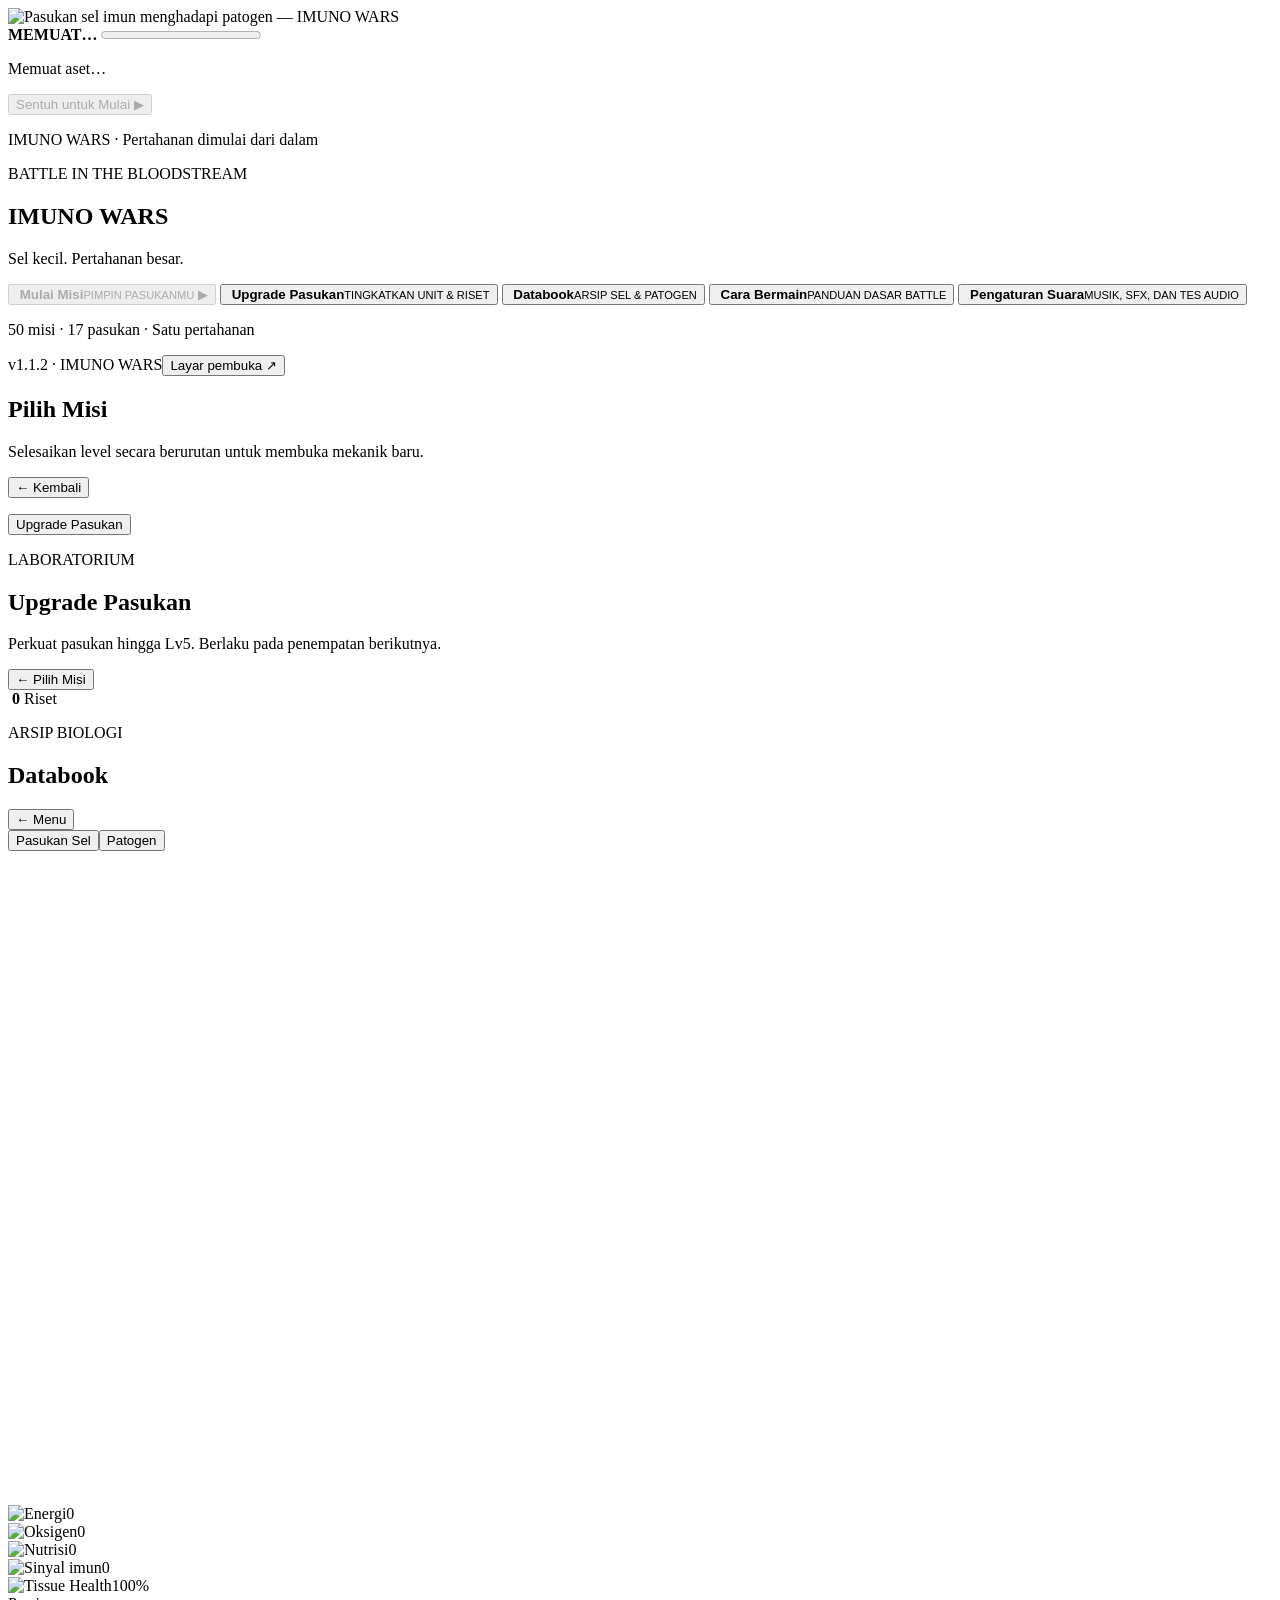
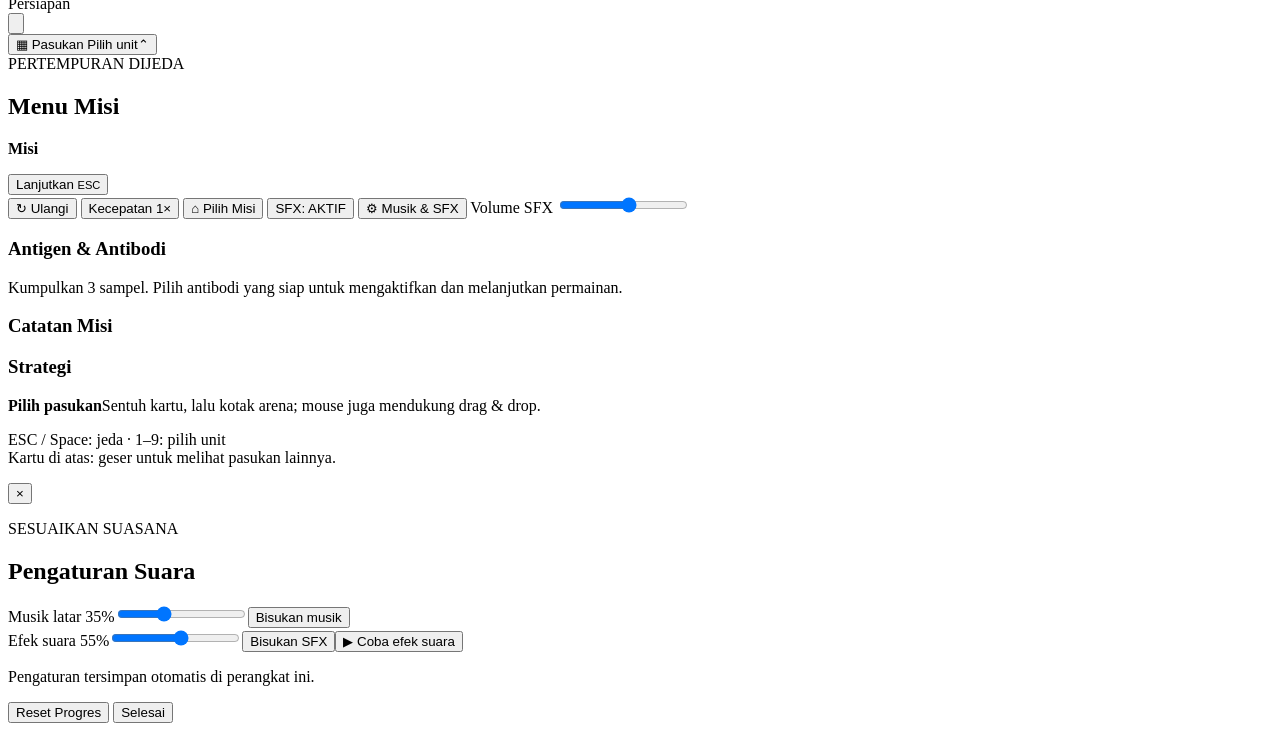
==== commit b6e8246d: "Add files via upload" ====
--- a/index.html
+++ b/index.html
@@ -28,13 +28,31 @@
         <h1 class="menu-title">IMUNO <span>WARS</span></h1>
         <p class="menu-tagline">Sel kecil. Pertahanan besar.</p>
         <nav class="main-menu-buttons" aria-label="Menu utama">
-          <button id="startBtn" class="menu-button menu-play" disabled><span aria-hidden="true">▶</span> Mulai Misi <small>PIMPIN PASUKANMU</small></button>
-          <button id="openGuideBtn" class="menu-button"><span aria-hidden="true">✦</span> Cara Bermain</button>
-          <button id="menuSettingsBtn" class="menu-button"><span aria-hidden="true">⚙</span> Pengaturan Suara</button>
+          <button id="startBtn" class="menu-button menu-play" disabled>
+            <img class="menu-icon" src="assets/menu/icons/start.webp" alt="">
+            <span class="menu-button-copy"><strong>Mulai Misi</strong><small>PIMPIN PASUKANMU</small></span>
+            <span class="menu-button-arrow" aria-hidden="true">▶</span>
+          </button>
+          <button id="openUpgradeBtn" class="menu-button">
+            <img class="menu-icon" src="assets/menu/icons/upgrade.webp" alt="">
+            <span class="menu-button-copy"><strong>Upgrade Pasukan</strong><small>TINGKATKAN UNIT &amp; RISET</small></span>
+          </button>
+          <button id="openDatabookBtn" class="menu-button">
+            <img class="menu-icon" src="assets/menu/icons/databook.webp" alt="">
+            <span class="menu-button-copy"><strong>Databook</strong><small>ARSIP SEL &amp; PATOGEN</small></span>
+          </button>
+          <button id="openGuideBtn" class="menu-button">
+            <img class="menu-icon" src="assets/menu/icons/guide.webp" alt="">
+            <span class="menu-button-copy"><strong>Cara Bermain</strong><small>PANDUAN DASAR BATTLE</small></span>
+          </button>
+          <button id="menuSettingsBtn" class="menu-button">
+            <img class="menu-icon" src="assets/menu/icons/settings.webp" alt="">
+            <span class="menu-button-copy"><strong>Pengaturan Suara</strong><small>MUSIK, SFX, DAN TES AUDIO</small></span>
+          </button>
         </nav>
-        <p class="menu-progress-note">5 misi · 11 pasukan · Satu pertahanan</p>
+        <p class="menu-progress-note">50 misi · 17 pasukan · Satu pertahanan</p>
       </div>
-      <footer class="menu-footer"><span>v0.9 · IMUNO WARS</span><button id="backSplashBtn" class="text-button">Layar pembuka ↗</button></footer>
+      <footer class="menu-footer"><span>v1.1.2 · IMUNO WARS</span><button id="backSplashBtn" class="text-button">Layar pembuka ↗</button></footer>
     </section>
 
     <section id="levelScreen" class="level-screen screen" aria-label="Pilih level">
@@ -45,7 +63,20 @@
         </div>
         <button id="levelBackBtn" class="icon-text-btn">← Kembali</button>
       </header>
+      <nav id="chapterTabs" class="chapter-tabs" aria-label="Pilih bab"></nav>
+      <div class="campaign-toolbar"><p id="chapterSummary"></p><button id="levelUpgradeBtn" class="secondary-btn">Upgrade Pasukan</button></div>
       <div id="levelGrid" class="level-grid"></div>
+    </section>
+
+    <section id="upgradeScreen" class="screen archive-screen" aria-label="Upgrade pasukan">
+      <header class="screen-header"><div><p class="kicker">LABORATORIUM</p><h1>Upgrade Pasukan</h1><p>Perkuat pasukan hingga Lv5. Berlaku pada penempatan berikutnya.</p><p id="upgradeSaveStatus" class="small-note"></p></div><button id="upgradeBackBtn" class="secondary-btn">← Pilih Misi</button></header>
+      <div class="research-wallet"><img src="assets/items/research.webp" alt=""> <strong id="researchBalance">0</strong> Riset</div>
+      <div id="upgradeGrid" class="archive-grid"></div>
+    </section>
+    <section id="databookScreen" class="screen archive-screen" aria-label="Databook">
+      <header class="screen-header"><div><p class="kicker">ARSIP BIOLOGI</p><h1>Databook</h1><p id="databookCount"></p></div><button id="databookBackBtn" class="secondary-btn">← Menu</button></header>
+      <nav class="book-tabs" aria-label="Jenis catatan"><button class="secondary-btn" data-book-tab="characters" aria-pressed="true">Pasukan Sel</button><button class="secondary-btn" data-book-tab="enemies" aria-pressed="false">Patogen</button></nav>
+      <div id="databookGrid" class="archive-grid"></div>
     </section>
 
     <section id="gameScreen" class="game-screen screen" aria-label="Permainan">
@@ -118,6 +149,7 @@
       <div class="audio-setting-row"><label for="settingsSfxVolume">Efek suara <output id="settingsSfxValue">55%</output></label><input id="settingsSfxVolume" type="range" min="0" max="100" value="55"><button id="settingsSfxMuteBtn" class="secondary-btn" aria-pressed="false">Bisukan SFX</button><button id="testSfxBtn" class="text-button">▶ Coba efek suara</button></div>
       <p id="musicStatus" class="small-note" role="status"></p>
       <p class="small-note">Pengaturan tersimpan otomatis di perangkat ini.</p>
+      <button id="resetProgressBtn" class="danger-btn">Reset Progres</button>
       <button id="closeSettingsBtn" class="primary-btn">Selesai</button>
     </div>
   </div>
@@ -126,6 +158,8 @@
   <script src="data/sprite-data.js"></script>
   <script src="data/sprite-metrics.js"></script>
   <script src="data/audio-data.js"></script>
+  <script src="js/campaign.js"></script>
+  <script src="js/progression.js"></script>
   <script src="js/audio.js"></script>
   <script src="js/music.js"></script>
   <script src="js/settings.js"></script>
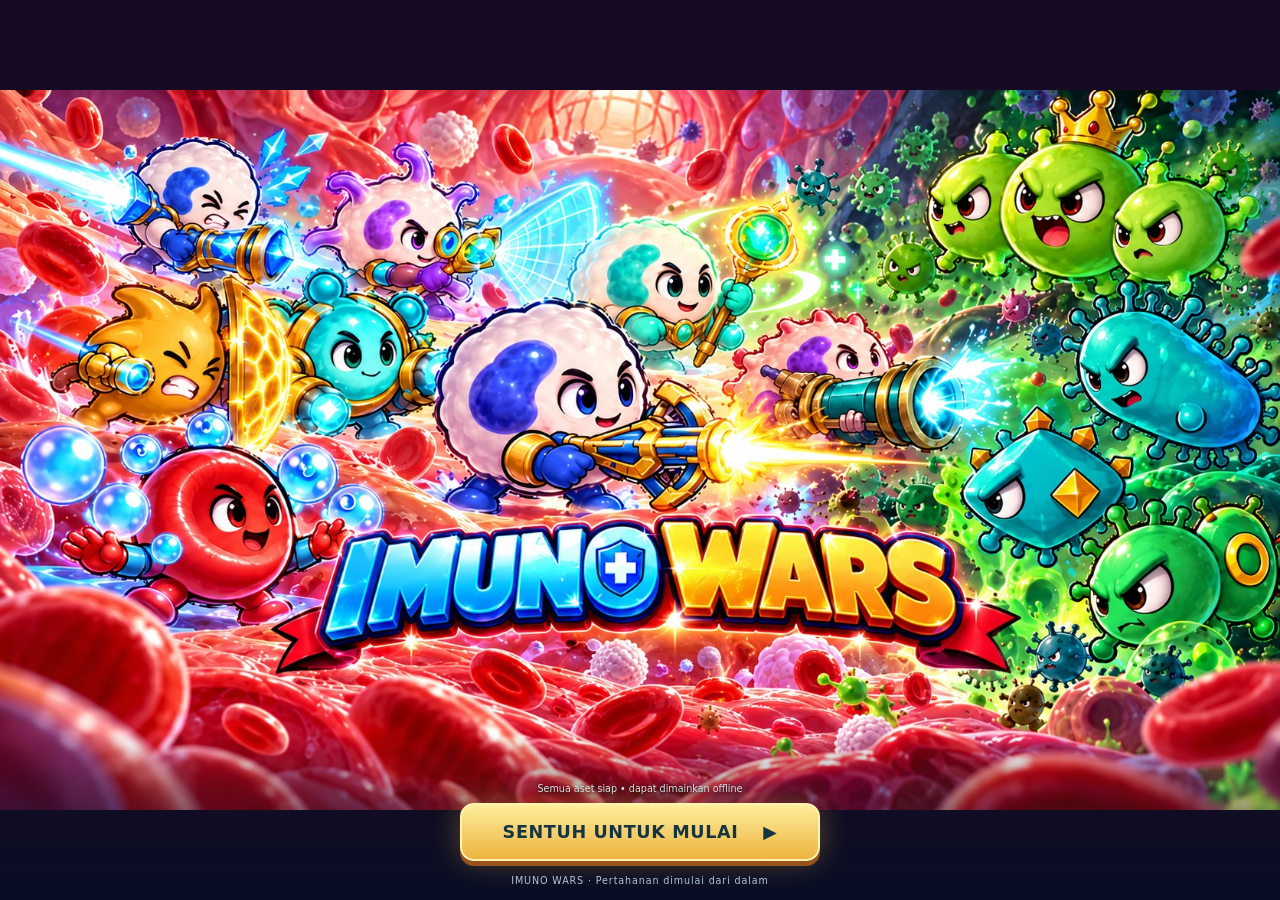
==== commit 48918afa: "Add files via upload" ====
--- a/index.html
+++ b/index.html
@@ -4,6 +4,12 @@
   <meta charset="utf-8" />
   <meta name="viewport" content="width=device-width, initial-scale=1, viewport-fit=cover" />
   <title>IMUNO WARS: Battle in the Bloodstream</title>
+  <meta name="theme-color" content="#102b3b" />
+  <meta name="apple-mobile-web-app-capable" content="yes" />
+  <meta name="apple-mobile-web-app-status-bar-style" content="black-translucent" />
+  <meta name="apple-mobile-web-app-title" content="IMUNO WARS" />
+  <link rel="manifest" href="manifest.webmanifest" />
+  <link rel="apple-touch-icon" sizes="180x180" href="assets/pwa/apple-touch-icon.png" />
   <link rel="stylesheet" href="css/game.css" />
 </head>
 <body>
@@ -164,5 +170,14 @@
   <script src="js/music.js"></script>
   <script src="js/settings.js"></script>
   <script src="js/game.js"></script>
+  <script>
+    if ('serviceWorker' in navigator && location.protocol !== 'file:') {
+      window.addEventListener('load', () => {
+        navigator.serviceWorker.register('./sw.js').catch(error => {
+          console.warn('PWA tidak dapat diaktifkan:', error);
+        });
+      });
+    }
+  </script>
 </body>
 </html>
--- a/css/game.css
+++ b/css/game.css
@@ -0,0 +1,318 @@
+:root{--ink:#e8f6f8;--muted:#93b4c2;--panel:#102936;--edge:#315766;--mint:#6df0c2;--gold:#ffd66f;--danger:#f37b88;--shadow:0 16px 38px #020d1680;color-scheme:dark}
+*{box-sizing:border-box}html,body{margin:0;min-height:100%;font-family:Trebuchet MS,ui-sans-serif,system-ui,sans-serif;color:var(--ink);background:#081820}body{background:radial-gradient(ellipse at 20% 0,#183d49,transparent 65%),#081820}button{font:inherit;color:inherit;cursor:pointer}button:focus-visible,[tabindex]:focus-visible{outline:3px solid var(--gold);outline-offset:3px}button:disabled{cursor:wait;opacity:.55}.hidden{display:none!important}.screen{display:none;min-height:100svh;padding:24px}.screen.active{display:block}.glass-card{background:linear-gradient(150deg,#173744f5,#0d232ef5);border:1px solid var(--edge);box-shadow:var(--shadow)}
+.primary-btn,.secondary-btn,.icon-text-btn{border:1px solid #467283;border-radius:12px;padding:14px 23px;font-weight:900;letter-spacing:.025em;transition:transform .16s,filter .16s}.primary-btn{color:#10322d;background:linear-gradient(#91f4d0,#4ec698);border-color:#bdffe8;box-shadow:0 5px 0 #226956,0 9px 25px #46dbaa25}.secondary-btn,.icon-text-btn{background:#173744;color:#e8f5f9;box-shadow:0 4px 0 #061820}.primary-btn:hover,.secondary-btn:hover,.icon-text-btn:hover{filter:brightness(1.12);transform:translateY(-1px)}.primary-btn:active,.secondary-btn:active{transform:translateY(2px)}.small-note{font-size:.74rem;line-height:1.5;color:var(--muted)}
+/* Main menu */
+.start-screen.active{display:grid;place-items:center}.start-screen{position:relative;overflow:hidden;background:linear-gradient(90deg,#081c2aee,#102d3b9e 55%,#06161a88),url('../assets/backgrounds/level2_capillary.webp') center/cover}.start-screen:after{content:'';position:absolute;inset:0;pointer-events:none;background:radial-gradient(circle at 72% 42%,#54eac926,transparent 44%)}.start-stage{position:relative;z-index:1;max-width:1260px;width:100%;display:grid;grid-template-columns:1fr 1.07fr;gap:30px;align-items:center}.start-copy{background:transparent;border:0;box-shadow:none;padding:25px 12px}.kicker{display:inline-flex;align-items:center;gap:10px;color:#89f0cd;font-weight:900;font-size:.68rem;letter-spacing:.18em;text-transform:uppercase}.kicker:before{content:'';height:7px;width:7px;background:var(--mint);box-shadow:0 0 16px var(--mint);border-radius:50%}.hero-title{margin:22px 0 18px;line-height:.88;font-size:clamp(3rem,6.3vw,5.7rem);letter-spacing:-.06em;font-weight:1000;text-shadow:0 5px 0 #0a1b28,0 8px 30px #0008}.hero-title>span{display:block}.hero-title .title-accent{display:block;color:var(--gold)}.hero-title small{display:block;font-size:.69rem;line-height:1.5;letter-spacing:.3em;margin:18px 0;color:#c2dce5;text-transform:uppercase;text-shadow:none}.lead{max-width:47ch;color:#c1d5de;font-size:1rem;line-height:1.7;margin:0 0 20px}.feature-chips{display:flex;flex-wrap:wrap;gap:7px;margin:0 0 28px}.feature-chip{font-size:.67rem;border:1px solid #5d859866;background:#0b243bc7;border-radius:7px;padding:7px 10px;color:#bdd9e2;font-weight:800}.start-actions{display:flex;gap:10px;flex-wrap:wrap}.start-copy .primary-btn{min-width:208px}.start-stats{display:flex;gap:30px;margin:22px 0 18px}.start-stats>div{border-left:2px solid #527582;padding-left:12px}.start-stats strong{font-size:1.5rem;color:var(--gold);display:block}.start-stats span{font-size:.65rem;color:#a4c0cc;text-transform:uppercase;letter-spacing:.12em}.start-visual{position:relative;padding:16px;border-radius:26px;background:linear-gradient(145deg,#1d4358b3,#08252ad6);transform:rotate(-1deg);border:1px solid #6da9b35e}.hero-clash{height:400px;position:relative;overflow:hidden;border-radius:18px;background:radial-gradient(ellipse at 32% 70%,#7af3db26,transparent 65%),linear-gradient(140deg,#20425390,#10212eac)}.hero-clash:before{content:'IMMUNO SQUAD';position:absolute;top:18px;left:18px;letter-spacing:.18em;color:#a9cfda;font-weight:900;font-size:.66rem}.hero-clash:after{content:'';position:absolute;left:10%;right:10%;bottom:16%;height:20%;border:1px solid #8ef3d638;border-radius:50%;transform:rotate(-10deg);box-shadow:0 0 50px #54ebc519;pointer-events:none}.team{position:absolute;inset:0}.hero-unit{position:absolute;object-fit:contain;filter:drop-shadow(0 12px 9px #03101899);animation:heroFloat 4s ease-in-out infinite}.unit-rbc{width:50%;left:0;top:6%}.unit-neu{width:49%;left:21%;bottom:3%;z-index:3;animation-delay:.4s}.unit-pla{width:36%;left:-1%;bottom:0;animation-delay:.8s}.unit-bad-1{width:29%;right:2%;top:13%;animation-delay:.5s}.unit-bad-2{width:32%;right:-1%;bottom:7%;animation-delay:1s}.versus-badge{position:absolute;right:22%;top:30%;font-size:1.1rem;color:var(--gold);font-weight:1000;transform:rotate(10deg);text-shadow:0 3px 0 #602936}.start-tip{border-top:1px solid #4a6c796e;margin:12px 6px 0;padding:16px 6px 6px}.start-tip strong{font-size:.8rem;color:var(--gold);letter-spacing:.07em}.start-tip ol{display:flex;gap:16px;padding:0;list-style:none;counter-reset:steps;margin:14px 0 0}.start-tip li{flex:1;font-size:.7rem;color:#afcbd6;line-height:1.6;counter-increment:steps}.start-tip li:before{content:'0'counter(steps);display:block;color:var(--mint);font-size:.8rem;font-weight:900}.start-copy #loadingStatus{min-height:22px;color:#85dcbf;margin:15px 0 0}
+@keyframes heroFloat{50%{transform:translateY(-7px)}}
+/* Campaign */
+.screen-header{max-width:1260px;margin:20px auto 26px;display:flex;justify-content:space-between;align-items:center;gap:20px}.screen-header h1{font-size:2.2rem;letter-spacing:-.04em;margin:0 0 8px}.screen-header p{color:var(--muted);margin:0;font-size:.85rem}.level-grid{max-width:1260px;margin:auto;display:grid;grid-template-columns:repeat(5,minmax(0,1fr));gap:15px}.level-card{background:linear-gradient(#1b3e4c,#0e2631);border:1px solid #3b6370;border-radius:17px;overflow:hidden;cursor:pointer;transition:transform .18s,box-shadow .18s;box-shadow:var(--shadow)}.level-card:hover{transform:translateY(-5px);box-shadow:0 0 0 2px #75dbba}.level-card.locked{opacity:.48;filter:saturate(.45);cursor:not-allowed}.level-card.locked:hover{transform:none;box-shadow:none}.level-thumb{height:175px;background-position:center;background-size:cover;position:relative}.level-thumb:after{content:'';position:absolute;inset:0;background:linear-gradient(transparent,#102b39e6)}.level-number{position:absolute;z-index:1;bottom:12px;left:14px;border:1px solid #fee4a0;background:#ffcf6e;color:#26343d;width:36px;height:36px;border-radius:10px;display:grid;place-items:center;font-weight:900}.level-status{position:absolute;right:12px;top:12px;background:#071b26da;color:#bcf7df;border:1px solid #5e8a8e;border-radius:6px;padding:5px 8px;font-size:.56rem;letter-spacing:.1em;font-weight:900}.level-body{padding:16px}.level-body h2{font-size:1.08rem;margin:0 0 9px}.level-body p{font-size:.76rem;line-height:1.55;color:#a9c5d0;min-height:48px}.level-tags{display:flex;gap:5px;flex-wrap:wrap}.tag{font-size:.56rem;background:#244857;color:#b4d4df;border-radius:5px;padding:5px 6px}
+/* Battle HUD */
+.game-screen.active{height:100svh;min-height:580px;padding:12px;display:flex;flex-direction:column;gap:10px;overflow:hidden}.topbar{flex:none;display:grid;grid-template-columns:minmax(200px,1fr) auto auto;gap:20px;align-items:center;padding:9px 12px;border-radius:13px;background:linear-gradient(90deg,#122f3e,#0c2330);border:1px solid #385d6c;box-shadow:0 5px 22px #0004;min-height:67px}.mission-block{display:flex;gap:12px;align-items:center;min-width:0}.mission-block>div{min-width:0}.mission-block strong{display:block;font-size:.87rem;white-space:nowrap;overflow:hidden;text-overflow:ellipsis}.mission-block span{display:block;color:#80a9bc;font-size:.65rem;margin-top:4px;white-space:nowrap;overflow:hidden;text-overflow:ellipsis}.square-btn{width:40px;height:40px;flex:none;border:1px solid #547985;border-radius:10px;background:linear-gradient(#34586a,#1b3846);display:grid;place-items:center;padding:5px;position:relative;box-shadow:0 3px 0 #061720}.square-btn:hover{background:#416d79}.square-btn img{width:29px;height:29px;object-fit:contain}.control-strip{display:flex;gap:7px}.speed-label{position:absolute;right:-3px;bottom:-4px;border:1px solid #9ed6c3;border-radius:5px;background:#163e3c;color:#b6ffe3;font-size:.57rem;padding:1px 3px}.resource-strip{display:flex;gap:7px;min-width:0}.resource-pill{display:flex;align-items:center;gap:6px;min-width:72px;padding:4px 9px 4px 5px;height:39px;background:#071a26;border:1px solid #274754;border-radius:9px;font-size:.86rem;font-weight:900;font-variant-numeric:tabular-nums}.resource-pill:first-child{color:var(--gold);border-color:#6b5b3a}.resource-pill img{height:28px;width:28px;object-fit:contain}.resource-pill.tissue{color:#ffc9cf;background:#391f2c;border-color:#744655}.game-layout{flex:1;display:grid;grid-template-columns:220px minmax(0,1fr) 207px;gap:10px;min-height:0}.unit-sidebar,.intel-sidebar{border-radius:15px;padding:12px;min-height:0;overflow:auto;scrollbar-width:thin;scrollbar-color:#3b626d transparent}.panel-heading{display:flex;align-items:center;justify-content:space-between;gap:8px;margin-bottom:12px;padding-bottom:10px;border-bottom:1px solid #365c6b}.panel-heading h2{font-size:.7rem;letter-spacing:.12em;text-transform:uppercase;margin:0;color:#c3e0e9}.panel-heading span{font-size:.55rem;color:#77bead;text-align:right}.unit-cards{display:grid;grid-template-columns:1fr;gap:7px}.unit-card{display:grid;grid-template-columns:58px minmax(0,1fr) auto;gap:5px;align-items:center;position:relative;min-height:66px;text-align:left;padding:3px 6px 3px 2px;border:1px solid #375b6b;border-radius:10px;background:linear-gradient(135deg,#214250,#152f3c);box-shadow:0 3px 0 #071923;transition:background .15s,transform .15s}.unit-card:hover{transform:translateX(2px);background:#2a5160}.unit-card>img{width:60px;height:60px;object-fit:contain;filter:drop-shadow(0 3px 2px #06182199)}.unit-card strong{font-size:.7rem;line-height:1.15;display:block}.unit-card-copy{min-width:0}.unit-role{font-size:.51rem;display:block;line-height:1.2;color:#94b4c5;margin-top:5px}.cost{display:flex;align-items:center;gap:1px;color:#ffe09b;font-size:.67rem;font-weight:900}.cost img{width:15px;height:15px}.unit-card.selected{background:linear-gradient(110deg,#244f4b,#1a3b41);border-color:#83f4c7;box-shadow:0 0 0 1px #83f4c74d,inset 3px 0 0 #83f4c7}.unit-card.selected strong{color:#c4ffe5}.unit-card.unaffordable{opacity:.56}.unit-card.selected.unaffordable{opacity:.85;border-color:#e6ad73}.unit-hotkey{position:absolute;left:4px;top:3px;font-size:.49rem;color:#abc3ce;font-weight:900;background:#0a223599;border-radius:3px;padding:1px 3px}.role-dot{display:none}.unit-inspector{padding:11px 0 0;margin-top:10px;border-top:1px solid #345666}.unit-inspector strong{display:block;font-size:.69rem;color:#f4d48e}.unit-inspector span{display:block;font-size:.64rem;line-height:1.55;color:#9dbbc8;margin-top:5px}.battle-stage{min-width:0;min-height:0;display:flex;flex-direction:column;justify-content:center;gap:10px}.canvas-wrap{position:relative;width:100%;aspect-ratio:1100/650;max-height:calc(100% - 95px);min-height:0;flex:0 1 auto;overflow:hidden;background:#1e2e37;border-radius:14px;border:2px solid #688797;box-shadow:0 8px 0 #030f19,0 15px 28px #0005}.canvas-wrap:after{content:'';pointer-events:none;position:absolute;inset:0;border-radius:12px;box-shadow:inset 0 0 0 2px #cbe4df29}#gameCanvas{display:block;width:100%;height:100%;object-fit:contain;touch-action:none;cursor:crosshair}.battle-bottom{border-radius:12px;padding:10px;display:flex;flex-direction:column;gap:8px;flex:none}.progress-labels{display:flex;justify-content:space-between;gap:10px;font-size:.62rem;color:#a1c1cf;font-weight:800}.progress-track{height:5px;border-radius:5px;background:#071a24;margin-top:6px;overflow:hidden}.progress-fill{height:100%;width:0;background:linear-gradient(90deg,#64d8b6,#ecdd86);transition:width .2s}.ability-bar{display:flex;gap:6px;justify-content:center;overflow-x:auto;padding-bottom:3px;scrollbar-width:thin}.ability-btn{position:relative;flex:1;min-width:59px;max-width:105px;display:flex;align-items:center;justify-content:center;gap:5px;border:1px solid #3d6776;background:linear-gradient(#284956,#132f3d);border-radius:8px;height:42px;padding:4px;box-shadow:0 2px 0 #061621}.ability-btn:hover{border-color:var(--gold)}.ability-btn img{width:28px;height:28px;object-fit:contain}.ability-name{font-size:.51rem;font-weight:900;line-height:1.1}.cooldown-mask{position:absolute;inset:0;border-radius:7px;background:#04131ce0;display:grid;place-items:center;color:var(--gold);font-size:.85rem;font-weight:900}.ability-btn.cooling{cursor:not-allowed}.intel-sidebar{display:flex;flex-direction:column;gap:10px}.intel-card,.boss-panel,.antibody-panel{border-radius:10px;padding:11px;background:#0a202c;border:1px solid #2a4c5b}.intel-card h3,.boss-panel h3,.antibody-panel h3{font-size:.65rem;letter-spacing:.06em;text-transform:uppercase;margin:0 0 9px;color:#d2e6ee}.intel-card p,.tiny-copy{color:#94b7c6;font-size:.64rem;line-height:1.6;margin:0}.bio-log{display:flex;flex-direction:column;gap:7px;max-height:210px;overflow:auto;scrollbar-width:thin}.log-entry{font-size:.59rem;line-height:1.5;color:#a2c1cf;padding:0 0 8px 8px;border-left:2px solid #3b7c78;border-bottom:1px solid #233c48}.boss-panel{border-color:#8a4e5e;background:#321f2b}.boss-panel h3{color:#ff9ca7}.boss-name{font-size:.67rem;line-height:1.4;font-weight:900}.boss-hp{height:8px;background:#110f1b;border-radius:6px;margin-top:9px;overflow:hidden}.boss-hp>div{height:100%;background:linear-gradient(90deg,#e96b81,#f4b37b)}.boss-meta{display:flex;justify-content:space-between;font-size:.5rem;color:#dfb0b8;margin-top:6px}.antibody-buttons{display:grid;grid-template-columns:1fr 1fr;gap:6px;margin-top:9px}.antibody-btn{position:relative;padding:6px;border-radius:8px;background:#173746;border:1px solid #456c7a;font-size:.65rem;font-weight:900}.antibody-btn img{display:block;width:30px;height:30px;margin:auto}.antibody-btn.active{border-color:var(--gold);background:#5d4e2e}.antibody-btn.locked{opacity:.45}.sample-count{position:absolute;right:4px;top:3px;font-size:.52rem;color:#b0d5e0}.toast{position:absolute;z-index:8;left:50%;bottom:12px;transform:translate(-50%,10px);opacity:0;pointer-events:none;max-width:90%;padding:9px 14px;border-radius:8px;border:1px solid #669186;background:#0b2833f2;font-size:.7rem;text-align:center;color:#e9fff4;transition:.2s}.toast.show{opacity:1;transform:translate(-50%,0)}.wave-banner{position:absolute;left:50%;top:9%;transform:translate(-50%,-8px);opacity:0;pointer-events:none;max-width:95%;padding:10px 23px;border:1px solid #e0b865;border-radius:8px;background:#16303df0;color:#ffe49e;font-size:.9rem;font-weight:900;text-transform:uppercase;letter-spacing:.1em;text-align:center;transition:.2s}.wave-banner.show{opacity:1;transform:translate(-50%,0)}.pause-overlay{position:absolute;z-index:6;inset:0;background:#041923ba;display:flex;flex-direction:column;align-items:center;justify-content:center;gap:12px;font-size:2rem;letter-spacing:.15em;color:var(--gold);font-weight:900;pointer-events:none}.pause-overlay span{font-size:.65rem;letter-spacing:0;color:#d4e7ed;font-weight:600}
+/* Mission dialogs */
+.modal{position:fixed;z-index:100;inset:0;display:grid;place-items:center;background:#010d17d6;backdrop-filter:blur(7px);padding:20px}.modal-card{position:relative;width:min(710px,96vw);max-height:90svh;overflow:auto;border-radius:20px;padding:30px;border-color:#678795;box-shadow:0 20px 70px #0008}.modal-close{position:absolute;right:14px;top:12px;border:1px solid #537886;border-radius:8px;width:32px;height:32px;background:#214452;color:#e4f6fb;font-size:1.25rem}.modal h2{font-size:1.65rem;letter-spacing:-.025em;margin:15px 35px 10px 0}.modal h3{font-size:.95rem;color:#e6d29e;margin:20px 0 10px}.modal p,.modal li{font-size:.85rem;color:#aac8d4;line-height:1.7}.result-badge{display:inline-block;padding:7px 10px;border:1px solid #5caa94;border-radius:5px;background:#174e45;color:#a4ffcf;font-size:.66rem;font-weight:900;letter-spacing:.12em}.intro-facts{display:grid;grid-template-columns:repeat(3,1fr);gap:10px;margin:20px 0}.fact-chip{background:#0c2431;border:1px solid #315563;border-radius:10px;padding:12px;color:#abc9d6;font-size:.71rem;line-height:1.6}.modal-actions{display:flex;justify-content:flex-end;gap:10px;flex-wrap:wrap;margin-top:22px}.guide-grid{display:grid;grid-template-columns:1fr 1fr;gap:10px}.guide-box{background:#0c2431;border-radius:10px;padding:14px;border:1px solid #315563}.guide-box h4{margin:0 0 8px;color:#9decce;font-size:.86rem}.guide-box p{font-size:.75rem;margin:0}.quiz-options{display:grid;gap:8px}.quiz-option{border:1px solid #426879;border-radius:9px;background:#1a3b4c;padding:12px;text-align:left;font-weight:800;font-size:.85rem}.quiz-option.correct{background:#205242;border-color:#72db9f}.quiz-option.wrong{background:#663043;border-color:#e78d98}
+@media(min-width:1550px){.game-layout{grid-template-columns:240px minmax(0,1fr) 225px}.unit-card{min-height:73px;grid-template-columns:66px minmax(0,1fr) auto}.unit-card>img{height:68px;width:68px}.unit-card strong{font-size:.78rem}.unit-role{font-size:.57rem}}
+@media(max-width:1170px){.game-layout{grid-template-columns:180px minmax(0,1fr) 180px;gap:8px}.topbar{gap:10px;grid-template-columns:minmax(150px,1fr) auto auto}.resource-pill{min-width:58px;font-size:.75rem;padding-right:5px}.resource-pill img{height:25px;width:25px}.unit-sidebar,.intel-sidebar{padding:9px}.unit-card{grid-template-columns:49px minmax(0,1fr) auto;gap:1px;min-height:62px}.unit-card>img{width:50px;height:50px}.unit-card strong{font-size:.61rem}.cost{font-size:.57rem}.cost img{width:12px;height:12px}.unit-role{font-size:.46rem}.ability-name{display:none}.level-grid{grid-template-columns:repeat(3,minmax(0,1fr))}}
+@media(max-width:980px){.game-screen.active{height:auto;min-height:100svh;overflow:visible;padding:8px;gap:8px}.game-layout{display:flex;flex-direction:column}.topbar{grid-template-columns:minmax(0,1fr) auto;position:sticky;top:0;z-index:30;gap:8px}.resource-strip{grid-column:1/-1;grid-row:2;justify-content:center;overflow-x:auto}.control-strip{grid-column:2;grid-row:1}.resource-pill{flex:1;justify-content:center;max-width:140px}.unit-sidebar{order:1;overflow:visible}.unit-sidebar .panel-heading{margin-bottom:8px;padding-bottom:7px}.unit-cards{display:flex;overflow-x:auto;padding-bottom:7px;scrollbar-width:thin}.unit-card{flex:0 0 152px;min-height:58px}.unit-inspector{padding:6px 0 0;margin-top:2px}.unit-inspector span{display:none}.battle-stage{order:2;gap:8px}.canvas-wrap{max-height:none;flex:none;aspect-ratio:1100/650;width:100%}#gameCanvas{position:absolute;inset:0}.intel-sidebar{order:3;display:grid;grid-template-columns:1fr 1fr;overflow:visible}.intel-sidebar .panel-heading{grid-column:1/-1}.battle-bottom{padding:8px}.ability-btn{height:42px}.ability-name{display:block}.start-stage{gap:20px;grid-template-columns:1fr 1fr}.hero-clash{height:320px}.start-tip ol{gap:10px}.start-tip li{font-size:.62rem}.start-screen{padding:24px}.hero-title{font-size:clamp(3rem,7.3vw,5rem)}}
+@media(max-width:650px){.screen{padding:14px}.start-stage{grid-template-columns:1fr;gap:15px}.start-copy{padding:8px}.hero-title{font-size:3.9rem;margin-top:20px}.hero-title .title-accent{display:inline}.hero-title>span{font-size:clamp(2.5rem,10.4vw,4rem)}.hero-title small{letter-spacing:.15em;margin-top:13px;font-size:.58rem}.kicker{font-size:.6rem;letter-spacing:.1em}.lead{font-size:.83rem;margin-bottom:15px}.feature-chips{margin-bottom:20px;gap:5px}.feature-chip{font-size:.57rem}.start-actions{display:grid;grid-template-columns:1.2fr 1fr;gap:9px}.start-copy .primary-btn{min-width:0}.primary-btn,.secondary-btn{font-size:.77rem;padding:13px 15px}.start-stats{gap:22px;margin-bottom:10px}.start-stats strong{font-size:1.2rem}.start-visual{padding:9px;transform:none}.hero-clash{height:260px}.start-tip{padding-top:12px}.start-tip ol{gap:14px}.start-tip li{font-size:.66rem}.screen-header{margin:10px auto 22px;align-items:flex-start}.screen-header h1{font-size:1.7rem}.screen-header p{font-size:.72rem}.icon-text-btn{font-size:.7rem;padding:10px 13px}.level-grid{grid-template-columns:1fr 1fr;gap:10px}.level-thumb{height:120px}.level-body{padding:12px}.level-body h2{font-size:.9rem}.level-body p{font-size:.66rem}.topbar{padding:8px;min-height:0}.mission-block{gap:8px}.mission-block strong{font-size:.7rem}.mission-block span{display:none}.square-btn{width:34px;height:34px;border-radius:8px}.square-btn img{width:25px;height:25px}.control-strip{gap:5px}.resource-strip{gap:4px}.resource-pill{height:32px;min-width:0;padding:3px;gap:3px;font-size:.7rem}.resource-pill img{width:23px;height:23px}.unit-card{flex-basis:142px}.intel-sidebar{grid-template-columns:1fr}.ability-name{display:none}.ability-btn{min-width:37px;height:36px}.ability-btn img{height:26px;width:26px}.wave-banner{font-size:.59rem;padding:6px 9px;top:7%}.toast{font-size:.57rem;padding:6px 9px;bottom:6px}.progress-labels{font-size:.55rem}.pause-overlay{font-size:1.3rem}.pause-overlay span{font-size:.6rem}.modal{padding:10px}.modal-card{padding:22px 17px}.modal h2{font-size:1.4rem}.intro-facts,.guide-grid{grid-template-columns:1fr}.intro-facts{gap:6px}.fact-chip{padding:9px}.modal p{font-size:.77rem}}
+@media(prefers-reduced-motion:reduce){*,*::before,*::after{animation:none!important;transition:none!important}}
+
+/* v0.8 full-viewport battle. These rules apply to every screen width. */
+#gameScreen.active{position:fixed;inset:0;display:block;width:100vw;width:100dvw;height:100vh;height:100dvh;min-height:0;padding:0;overflow:hidden;background:#0a1b26;isolation:isolate}
+#gameScreen .game-layout,#gameScreen .battle-stage,#gameScreen .canvas-wrap{position:absolute;inset:0;width:100%;height:100%;min-height:0;max-height:none;display:block;margin:0;padding:0;border:0;border-radius:0;box-shadow:none;aspect-ratio:auto;background:#0a1b26}
+#gameScreen #gameCanvas{position:absolute;inset:0;width:100%;height:100%;object-fit:contain;touch-action:none;border:0;border-radius:0}
+#gameScreen .canvas-wrap:after{display:none}
+.live-hud{position:absolute;inset:0;z-index:10;pointer-events:none}
+#gameScreen .topbar{position:absolute;top:max(8px,env(safe-area-inset-top));left:max(10px,env(safe-area-inset-left));right:max(10px,env(safe-area-inset-right));display:flex;gap:12px;align-items:center;justify-content:space-between;min-height:0;height:43px;padding:3px 5px;background:linear-gradient(90deg,#061925be,#07192380);border:1px solid #78b7bd3d;border-radius:10px;box-shadow:none;pointer-events:none;backdrop-filter:blur(5px)}
+#gameScreen .resource-strip{display:flex;flex:none;gap:7px;overflow:visible;padding:0;grid-area:auto}
+#gameScreen .resource-pill{flex:none;min-width:0;max-width:none;height:30px;padding:2px 5px;gap:4px;background:transparent;border:0;border-radius:5px;font-size:.78rem;pointer-events:none}
+#gameScreen .resource-pill img{width:23px;height:23px}#gameScreen .resource-pill.tissue{background:#50203280}
+#gameScreen .topbar .battle-progress{flex:1;max-width:260px;min-width:65px;font-size:.65rem;text-align:right;line-height:1.2;color:#f0fbff;text-shadow:0 1px 3px #000}
+#gameScreen .progress-track{height:4px;background:#00121daa;margin-top:5px}
+#gameScreen #pauseBtn{width:33px;height:33px;pointer-events:auto;box-shadow:none;flex:none}#gameScreen #pauseBtn img{width:23px;height:23px}
+#gameScreen .unit-sidebar{position:absolute;left:max(10px,env(safe-area-inset-left));bottom:max(54px,calc(env(safe-area-inset-bottom) + 54px));width:auto;max-width:calc(100% - 20px);max-height:none;min-height:0;padding:0;border:0;overflow:visible;background:transparent;box-shadow:none;pointer-events:none;display:flex;flex-direction:column-reverse;gap:6px}
+#gameScreen .unit-toggle{pointer-events:auto;align-self:flex-start;display:flex;align-items:center;gap:9px;height:33px;padding:5px 11px;border:1px solid #8cb9bb7d;border-radius:8px;background:#082333d9;color:#d5f5ec;font-size:.69rem;font-weight:900;box-shadow:0 3px 9px #0003;backdrop-filter:blur(5px)}
+#selectedUnitText{font-size:.59rem;color:#9dc4ce;font-weight:600;max-width:130px;overflow:hidden;text-overflow:ellipsis;white-space:nowrap}.dock-chevron{transform:rotate(180deg)}.collapsed .dock-chevron{transform:none}
+#gameScreen .unit-cards{display:flex;gap:6px;overflow-x:auto;overscroll-behavior-x:contain;max-width:min(100%,1050px);padding:5px 5px 8px;pointer-events:auto;touch-action:pan-x;background:#061c2ad9;border:1px solid #73b5b050;border-radius:10px;scrollbar-width:thin;backdrop-filter:blur(6px)}
+#gameScreen .unit-cards[hidden]{display:none}
+#gameScreen .unit-card{flex:0 0 125px;min-height:52px;height:54px;padding:2px 5px 2px 1px;grid-template-columns:43px minmax(0,1fr);grid-template-rows:1fr auto;gap:0 3px;transform:none;box-shadow:none;background:#193c48eb;touch-action:pan-x}
+#gameScreen .unit-card>img{width:44px;height:44px;grid-row:1/3}#gameScreen .unit-card strong{font-size:.6rem;line-height:1.08}#gameScreen .unit-card .cost{font-size:.6rem;grid-column:2;justify-content:flex-start}#gameScreen .unit-card .cost img{width:12px;height:12px}#gameScreen .unit-role{display:none}#gameScreen .unit-hotkey{font-size:.46rem}
+#gameScreen .battle-bottom{position:absolute;left:50%;bottom:max(8px,env(safe-area-inset-bottom));transform:translateX(-50%);width:max-content;max-width:calc(100% - 20px);display:block;padding:3px 4px;border:1px solid #6da2b443;border-radius:10px;background:#071c2cbd;box-shadow:none;pointer-events:auto;backdrop-filter:blur(5px)}
+#gameScreen .ability-bar{display:flex;justify-content:flex-start;gap:5px;padding:0;overflow-x:auto;max-width:100%;scrollbar-width:none}#gameScreen .ability-btn{flex:none;min-width:51px;max-width:none;height:33px;padding:3px 6px;box-shadow:none;background:#173846a6}#gameScreen .ability-btn img{width:24px;height:24px}#gameScreen .ability-name{display:block;font-size:.5rem}
+#gameScreen .toast{position:fixed;bottom:auto;top:65px;z-index:60;max-width:85%;font-size:.73rem}#gameScreen .wave-banner{top:21%;z-index:5}
+/* Pause is a separate full-screen dialog, never a permanent dashboard column. */
+#gameScreen .pause-overlay{position:fixed;inset:0;z-index:50;display:block;overflow-y:auto;overscroll-behavior:contain;padding:max(22px,env(safe-area-inset-top)) max(20px,env(safe-area-inset-right)) max(22px,env(safe-area-inset-bottom));background:#03131ae8;backdrop-filter:blur(9px);pointer-events:auto;letter-spacing:normal;color:var(--ink);font-size:1rem;font-weight:400}
+.pause-menu{max-width:1040px;margin:0 auto}.pause-heading{display:flex;align-items:center;justify-content:space-between;gap:18px}.pause-heading h2{font-size:2rem;margin:12px 0}.pause-heading strong{display:block;color:#e2f7ff;font-size:.98rem}.pause-heading p{color:#9ec1cd;font-size:.75rem;margin:7px 0}.pause-heading .primary-btn{flex:none}.pause-heading small{margin-left:10px;font-size:.6rem;opacity:.7}
+.pause-actions{display:flex;gap:8px;flex-wrap:wrap;align-items:center;margin-top:22px}.pause-actions .secondary-btn{font-size:.75rem;padding:11px 15px}.volume-control{display:flex;align-items:center;gap:10px;font-size:.7rem;color:#b0d0dd;margin:5px}.volume-control input{width:105px;accent-color:#70e6c0}
+#gameScreen .pause-overlay .intel-sidebar{position:static;display:grid;grid-template-columns:repeat(2,minmax(0,1fr));gap:14px;width:auto;min-height:0;max-height:none;margin:20px 0 0;padding:0;border:0;overflow:visible;background:transparent;box-shadow:none}
+#gameScreen .pause-overlay .intel-card,#gameScreen .pause-overlay .boss-panel,#gameScreen .pause-overlay .antibody-panel{padding:17px;background:#102d39c7;border:1px solid #47697770;border-radius:12px}
+#gameScreen .pause-overlay h3{font-size:.8rem;margin-bottom:12px}#gameScreen .pause-overlay .intel-card p,#gameScreen .pause-overlay .tiny-copy{font-size:.78rem;line-height:1.65}#gameScreen .pause-overlay .bio-log{max-height:290px}#gameScreen .pause-overlay .log-entry{font-size:.73rem;padding:0 0 9px 10px}#gameScreen .pause-overlay .boss-name{font-size:.88rem}#gameScreen .pause-overlay .boss-meta{font-size:.66rem}#gameScreen .pause-overlay .antibody-buttons{grid-template-columns:repeat(4,minmax(0,1fr))}#gameScreen .pause-overlay .unit-inspector{position:static;display:block}#gameScreen .pause-overlay .unit-inspector span{display:block;font-size:.72rem}.pause-shortcuts{margin-top:18px!important;color:#759eae!important}
+#gameScreen .pause-overlay span{letter-spacing:normal}.pause-overlay #speedLabel{font-size:inherit;color:var(--gold);font-weight:900}
+@media(max-width:650px){
+ #gameScreen .topbar{height:38px;left:5px;right:5px;gap:5px;padding:2px 4px}#gameScreen .resource-strip{gap:2px}#gameScreen .resource-pill{font-size:.64rem;padding:2px;gap:2px}#gameScreen .resource-pill img{width:19px;height:19px}#gameScreen .secondary-resource{display:none}#gameScreen .battle-progress{font-size:.58rem}#gameScreen #pauseBtn{width:30px;height:30px}
+ #gameScreen .unit-sidebar{left:6px;max-width:calc(100% - 12px)}#gameScreen .unit-toggle{height:31px;font-size:.63rem}#gameScreen .unit-cards{gap:5px}#gameScreen .unit-card{flex-basis:112px;height:52px;min-height:52px}
+ #gameScreen .ability-name{display:none}#gameScreen .ability-btn{min-width:37px;padding:3px;height:32px}#gameScreen .battle-bottom{max-width:calc(100% - 12px)}#gameScreen .wave-banner{font-size:.7rem;top:22%}#gameScreen .toast{font-size:.65rem;top:54px}
+ #gameScreen .pause-overlay{padding:18px 12px}.pause-heading{align-items:flex-start}.pause-heading h2{font-size:1.5rem}.pause-heading .primary-btn{font-size:.72rem;padding:11px}.pause-heading strong{font-size:.78rem}.pause-heading small{display:none}.pause-actions{gap:7px;margin-top:15px}.pause-actions .secondary-btn{font-size:.69rem;padding:10px}
+ #gameScreen .pause-overlay .intel-sidebar{grid-template-columns:1fr;gap:10px;margin-top:12px}#gameScreen .pause-overlay .intel-card,#gameScreen .pause-overlay .boss-panel,#gameScreen .pause-overlay .antibody-panel{padding:13px}
+}
+@media(max-height:500px) and (min-width:651px){#gameScreen .topbar{height:35px;top:4px}#gameScreen .unit-sidebar{bottom:46px}#gameScreen .unit-toggle{height:28px}#gameScreen .battle-bottom{bottom:4px}#gameScreen .unit-card{height:48px;min-height:48px}#gameScreen .wave-banner{top:18%}.pause-heading h2{font-size:1.4rem;margin:6px 0}.pause-actions{margin-top:12px}}
+/* Keep collapsed controls on the outer bottom edge, clear of last-row centers. */
+#gameScreen .unit-sidebar{bottom:max(8px,env(safe-area-inset-bottom))}
+#gameScreen .battle-bottom{left:auto;right:max(10px,env(safe-area-inset-right));transform:none;max-width:calc(100% - 265px)}
+@media(max-width:650px){#gameScreen .unit-toggle{max-width:96px;gap:5px;padding:5px 7px}#selectedUnitText{display:none}#gameScreen .battle-bottom{right:6px;max-width:calc(100% - 110px)}}
+@media(max-height:500px) and (min-width:651px){#gameScreen .unit-sidebar{bottom:4px}}
+
+/* v0.8.1: persistent top card rack, inspired by lane-defense seed packets. */
+#gameScreen .topbar{height:96px;top:max(6px,env(safe-area-inset-top));left:max(8px,env(safe-area-inset-left));right:max(8px,env(safe-area-inset-right));align-items:flex-start;padding:3px 0;background:linear-gradient(#031822b8,#03182200);border:0;border-radius:0;backdrop-filter:none}
+#gameScreen .resource-strip{display:flex;flex-direction:column;gap:5px;width:77px}
+#gameScreen .resource-pill{width:77px;height:35px;justify-content:flex-start;padding:4px 7px;border:1px solid #abc9a660;background:#092633e6;border-radius:8px;color:#ffdf86;font-size:.81rem;box-shadow:0 2px 0 #04131e}
+#gameScreen .resource-pill.tissue{color:#ffd7df;background:#44232deb}#gameScreen .secondary-resource{display:none}
+#gameScreen #pauseBtn{margin-left:auto;width:36px;height:36px}
+#gameScreen .topbar .battle-progress{position:fixed;bottom:max(12px,env(safe-area-inset-bottom));left:max(10px,env(safe-area-inset-left));width:190px;min-width:0;max-width:calc(100vw - 290px);text-align:left;padding:7px 9px;background:#061c2cd6;border:1px solid #73a3ae48;border-radius:8px;font-size:.67rem;pointer-events:none}
+#gameScreen .unit-sidebar{top:max(7px,env(safe-area-inset-top));bottom:auto;left:max(95px,calc(env(safe-area-inset-left) + 95px));right:max(53px,calc(env(safe-area-inset-right) + 53px));width:auto;max-width:none;display:flex;flex-direction:row;align-items:flex-start;gap:5px}
+#gameScreen .unit-toggle{align-self:flex-start;flex:0 0 24px;width:24px;max-width:24px;height:30px;margin-top:3px;padding:0;display:flex;justify-content:center;font-size:0;gap:0;border-radius:6px;background:#173d44e8;border-color:#699c8e}
+#gameScreen .unit-toggle>span:first-child{font-size:17px}#gameScreen .unit-toggle .dock-chevron,#gameScreen #selectedUnitText{display:none}
+#gameScreen .unit-cards{flex:0 1 auto;min-width:0;max-width:100%;gap:6px;padding:4px 5px 7px;border:2px solid #b4b484a6;border-radius:10px;background:linear-gradient(#394e3eed,#172d31ed);box-shadow:0 4px 0 #04151f, inset 0 1px 0 #e4e4b833;scrollbar-width:thin;scrollbar-color:#82ba9a #102732;touch-action:pan-x}
+#gameScreen .unit-card{flex:0 0 68px;display:grid;grid-template-columns:minmax(0,1fr);grid-template-rows:14px minmax(0,1fr) 17px;gap:0;min-height:80px;height:80px;padding:2px 3px 3px;overflow:hidden;text-align:center;border:2px solid #87bcb1;border-radius:6px;background:linear-gradient(#d1e8bd,#8fcbb6 58%,#598e83);box-shadow:inset 0 1px 0 #faffd7;transform:none;transition:border-color .12s,filter .12s}
+#gameScreen .unit-card-copy{grid-row:1;grid-column:1;align-self:center;z-index:1;padding:0 3px}
+#gameScreen .unit-card-copy strong{font-size:.51rem;line-height:1.05;color:#102e39;text-shadow:0 1px 0 #ecffd37d;display:block;white-space:nowrap;text-overflow:ellipsis;overflow:hidden}
+#gameScreen .unit-card>img{grid-column:1;grid-row:2;width:64px;height:52px;max-width:none;justify-self:center;align-self:center;margin:-4px -3px 0;object-fit:contain;pointer-events:none;filter:drop-shadow(0 2px 1px #18394655)}
+#gameScreen .unit-card .cost{grid-column:1;grid-row:3;display:flex;align-items:center;justify-content:center;gap:2px;padding:1px 3px;margin:0;min-width:0;background:#e9f4c7;border:1px solid #517f72;border-radius:3px;color:#183841;font-size:.65rem;font-weight:1000;z-index:2}
+#gameScreen .unit-card .cost img{width:12px;height:12px;pointer-events:none}#gameScreen .unit-role{display:none}
+#gameScreen .unit-card .unit-hotkey{left:2px;top:18px;background:#183939d9;color:#e7fff2;padding:1px 3px;font-size:.45rem;z-index:3;line-height:1.1}
+#gameScreen .unit-card:hover{border-color:#ddfbe2;filter:brightness(1.06)}
+#gameScreen .unit-card.selected{border-color:#ffe087;background:linear-gradient(#ffedb4,#b6e2b6 55%,#6bad91);box-shadow:0 0 0 1px #fee497,inset 0 0 0 1px #fff0a8}
+#gameScreen .unit-card.selected strong{color:#183c3b}#gameScreen .unit-card.selected .cost{background:#ffe39a;border-color:#977e3a}
+#gameScreen .unit-card.unaffordable{opacity:.65;filter:saturate(.35)}#gameScreen .unit-card.selected.unaffordable{opacity:.85;border-color:#efb882}#gameScreen .unit-card.unaffordable .cost{color:#824440;background:#d9d4b4}
+#gameScreen .toast{top:112px}
+@media(min-width:1550px){#gameScreen .unit-card{flex-basis:78px;grid-template-rows:15px minmax(0,1fr) 18px;height:90px;min-height:90px}#gameScreen .unit-card>img{width:75px;height:60px}#gameScreen .unit-card-copy strong{font-size:.56rem}#gameScreen .unit-card .cost{font-size:.72rem}#gameScreen .toast{top:123px}}
+@media(max-width:650px){
+ #gameScreen .topbar{height:81px;left:max(5px,env(safe-area-inset-left));right:max(5px,env(safe-area-inset-right))}#gameScreen .resource-strip{width:61px;gap:4px}#gameScreen .resource-pill{width:61px;height:31px;padding:3px 4px;gap:3px;font-size:.67rem}#gameScreen .resource-pill img{width:20px;height:20px}#gameScreen #pauseBtn{width:29px;height:29px}
+ #gameScreen .unit-sidebar{left:max(71px,calc(env(safe-area-inset-left) + 71px));right:max(39px,calc(env(safe-area-inset-right) + 39px));top:max(7px,env(safe-area-inset-top));gap:3px}#gameScreen .unit-toggle{flex-basis:19px;width:19px;max-width:19px;height:25px}#gameScreen .unit-toggle>span:first-child{font-size:14px}#gameScreen .unit-cards{gap:4px;padding:3px 4px 6px;border-width:1px;border-radius:7px}
+ #gameScreen .unit-card{flex-basis:55px;height:70px;min-height:70px;grid-template-rows:12px minmax(0,1fr) 15px;padding:2px}#gameScreen .unit-card-copy{padding:0}#gameScreen .unit-card-copy strong{font-size:.44rem}#gameScreen .unit-card>img{width:55px;height:45px;margin:-3px -2px 0}#gameScreen .unit-card .cost{font-size:.6rem;padding:0 2px}#gameScreen .unit-card .cost img{width:11px;height:11px}#gameScreen .unit-card .unit-hotkey{font-size:.4rem;top:15px}
+ #gameScreen .topbar .battle-progress{left:6px;bottom:max(10px,env(safe-area-inset-bottom));width:88px;max-width:88px;padding:5px;font-size:.54rem}#gameScreen .toast{top:98px}
+}
+@media(max-height:500px) and (min-width:651px){
+ #gameScreen .topbar{height:49px;top:3px}#gameScreen .resource-strip{width:75px;gap:2px}#gameScreen .resource-pill{width:75px;height:22px;padding:1px 5px;font-size:.64rem}#gameScreen .resource-pill img{width:18px;height:18px}
+ #gameScreen .unit-sidebar{top:3px;left:94px;bottom:auto}#gameScreen .unit-cards{gap:4px;padding:2px 4px 4px;border-width:1px}#gameScreen .unit-card{flex-basis:47px;height:45px;min-height:45px;grid-template-rows:8px minmax(0,1fr) 11px;padding:1px 2px;border-width:1px}#gameScreen .unit-card-copy strong{font-size:.38rem}#gameScreen .unit-card>img{width:36px;height:30px;margin:-3px 0 0}#gameScreen .unit-card .cost{font-size:.49rem;padding:0;line-height:1}#gameScreen .unit-card .cost img{width:9px;height:9px}#gameScreen .unit-card .unit-hotkey{font-size:.36rem;top:11px}#gameScreen .toast{top:60px}
+}
+
+/* v0.9: artwork-led title screen, game menu and independent audio settings. */
+.splash-screen.active{position:fixed;inset:0;display:block;padding:0;height:100dvh;overflow:hidden;background:#160b22}
+.splash-art{width:100%;height:100%;object-fit:contain;display:block}
+.splash-footer{position:absolute;inset:auto 0 0;display:flex;align-items:center;flex-direction:column;gap:9px;padding:50px 16px max(14px,env(safe-area-inset-bottom));background:linear-gradient(transparent,#070e25ec);text-align:center}
+.loading-panel{width:min(390px,85vw);color:#eafcff;text-shadow:0 2px 4px #000}.loading-panel strong{font-size:.9rem;letter-spacing:.26em}.loading-panel p{font-size:.67rem;margin:8px 0}.loading-panel progress{display:block;appearance:none;width:100%;height:10px;margin-top:12px;border:1px solid #5dcbe2;border-radius:20px;overflow:hidden;background:#09243b;accent-color:#77e7d2}.loading-panel progress::-webkit-progress-bar{background:#09243b}.loading-panel progress::-webkit-progress-value{background:linear-gradient(90deg,#2695d7,#97ffe1);border-radius:20px}.loading-panel progress::-moz-progress-bar{background:#77e7d2}.loading-panel.loaded strong,.loading-panel.loaded progress{display:none}.loading-panel.loaded p{margin:0;color:#d4e7ec;font-size:.6rem}
+.touch-start.primary-btn{min-width:min(360px,85vw);padding:17px 27px;border:2px solid #fff3b0;border-radius:14px;color:#163543;font-size:1.1rem;background:linear-gradient(#ffed9c,#edb33e);box-shadow:0 5px 0 #96531b,0 0 30px #ffc34555;text-transform:uppercase;letter-spacing:.035em;animation:touch-glow 2.5s ease-in-out infinite}.touch-start span{margin-left:18px}.splash-note{font-size:.6rem;color:#b2c4da;margin:5px 0 0;letter-spacing:.09em}
+@keyframes touch-glow{50%{box-shadow:0 5px 0 #96531b,0 0 42px #ffc34599}}
+#startScreen.active{position:relative;isolation:isolate;display:flex;align-items:center;min-height:100vh;min-height:100dvh;padding:clamp(28px,5vw,80px);overflow:hidden;background:#211225 url('../assets/menu/main-menu.webp') center/cover no-repeat}
+#startScreen:before{content:'';position:absolute;inset:0;z-index:-1;background:linear-gradient(90deg,#0315257a,transparent 70%)}
+.main-menu-content{width:49%;max-width:590px;position:relative;z-index:2;padding-bottom:28px}
+.menu-eyebrow{color:#a1f1e9;font-size:.68rem;letter-spacing:.2em;font-weight:900;margin:0 0 14px;text-shadow:0 2px 6px #001622}
+.menu-title{font-family:Trebuchet MS,system-ui,sans-serif;font-size:clamp(2.9rem,5.8vw,6.2rem);font-style:italic;font-weight:1000;letter-spacing:-.065em;line-height:.98;color:#b7f4ff;text-shadow:0 3px 0 #226492,0 7px 0 #072d4c,0 10px 18px #0009;margin:0 0 23px;white-space:nowrap}.menu-title span{color:#ffd66a;text-shadow:0 3px 0 #bc7129,0 7px 0 #633020,0 10px 18px #0009}
+.menu-tagline{color:#e4f6ff;font-size:clamp(.8rem,1.3vw,1.15rem);letter-spacing:.03em;margin:0 0 32px;text-shadow:0 2px 5px #000}
+.main-menu-buttons{display:flex;flex-direction:column;gap:13px;max-width:335px}
+.menu-button{position:relative;display:block;width:100%;padding:16px 24px;border:2px solid #6bb7cb;border-radius:12px;text-align:left;font-size:1rem;font-weight:900;color:#e4fbff;background:linear-gradient(#254e69f5,#122c49f5);box-shadow:0 5px 0 #081c32, inset 0 1px 0 #c7f6ff4d;transition:transform .15s,filter .15s}
+.menu-button>span{display:inline-block;width:30px;color:#84ece6}.menu-button small{display:block;font-size:.52rem;letter-spacing:.17em;margin:6px 0 0 32px;font-weight:900}.menu-button.menu-play{padding:18px 24px;color:#263a40;border-color:#fff0ac;background:linear-gradient(#ffe89b,#eeb33e);box-shadow:0 5px 0 #855021,0 0 24px #ecaf352a;font-size:1.25rem}.menu-play>span{color:#286176}.menu-button:hover{filter:brightness(1.14);transform:translateY(-2px)}.menu-button:active{transform:translateY(2px)}
+.menu-progress-note{font-size:.65rem;color:#a9cbd9;margin-top:25px;letter-spacing:.05em}.menu-footer{position:absolute;left:max(24px,env(safe-area-inset-left));right:max(24px,env(safe-area-inset-right));bottom:max(15px,env(safe-area-inset-bottom));display:flex;align-items:center;justify-content:space-between;gap:12px;font-size:.56rem;color:#bed2df;z-index:3}.text-button{border:0;background:transparent;color:#b9edec;padding:8px;text-decoration:underline;text-underline-offset:3px;font-size:.73rem}
+.menu-orbits{position:absolute;inset:0;overflow:hidden;pointer-events:none}.menu-orbits i{position:absolute;width:25px;height:25px;border:1px solid #92f8ff80;border-radius:50%;box-shadow:inset 2px 2px 5px #d1fdff80,0 0 15px #6fefff33;left:45%;bottom:15%;animation:menu-bubble 9s ease-in-out infinite}.menu-orbits i:nth-child(2){left:55%;bottom:65%;width:13px;height:13px;animation-delay:-3s}.menu-orbits i:nth-child(3){left:88%;bottom:8%;width:35px;height:35px;animation-delay:-6s}@keyframes menu-bubble{50%{transform:translate(10px,-35px);opacity:.4}}
+.audio-settings{position:fixed;inset:0;z-index:250;display:flex;align-items:center;justify-content:center;padding:24px;background:#020e1de8;backdrop-filter:blur(10px);overflow-y:auto}.settings-card{width:min(100%,480px);max-height:100%;overflow-y:auto;padding:30px;border:2px solid #51849a;border-radius:20px;background:linear-gradient(#173f52,#0a2035);box-shadow:0 12px 0 #031323,0 25px 80px #0007}.settings-card h2{font-size:1.8rem;margin:0 0 24px;color:#ffdf89}.audio-setting-row{padding:16px 0;border-top:1px solid #91cbcf33}.audio-setting-row label{display:flex;justify-content:space-between;color:#e1f5ff;font-size:.95rem;font-weight:900}.audio-setting-row output{color:#8ee8d1}.audio-setting-row input{width:100%;height:36px;accent-color:#7dedcf;cursor:pointer}.audio-setting-row .secondary-btn{padding:9px 13px;font-size:.72rem}.settings-card>.primary-btn{width:100%;margin-top:14px}.settings-card .small-note{font-size:.67rem;line-height:1.5}
+@media(max-width:650px){#startScreen.active{padding:34px 24px 60px;align-items:flex-end;background-position:65% center}#startScreen:before{background:linear-gradient(0deg,#041326f5 5%,#05172ac4 55%,#0815210d)}.main-menu-content{width:100%;padding-bottom:15px}.menu-title{font-size:clamp(2.5rem,10vw,4rem);margin-bottom:14px}.menu-eyebrow{font-size:.55rem}.menu-tagline{font-size:.8rem;margin-bottom:20px}.main-menu-buttons{max-width:330px;gap:11px}.menu-button{font-size:.86rem;padding:12px 19px}.menu-button.menu-play{font-size:1.08rem;padding:14px 19px}.menu-progress-note{margin-top:18px;font-size:.56rem}.splash-art{object-fit:contain}.splash-footer{padding-top:25px}.touch-start.primary-btn{font-size:.9rem;padding:15px 19px}.settings-card{padding:22px}.settings-card h2{font-size:1.5rem}.audio-settings{padding:14px}}
+@media(max-height:520px) and (min-width:651px){#startScreen.active{padding:22px 35px 45px}.main-menu-content{padding:0}.menu-title{font-size:3.1rem;margin-bottom:12px}.menu-tagline{margin-bottom:15px;font-size:.8rem}.menu-eyebrow{font-size:.52rem;margin-bottom:10px}.main-menu-buttons{gap:9px;max-width:265px}.menu-button{padding:9px 15px;font-size:.8rem}.menu-button.menu-play{padding:10px 15px;font-size:1rem}.menu-button small{font-size:.45rem}.menu-progress-note{margin:14px 0 0;font-size:.52rem}.splash-footer{padding-top:15px;gap:4px}.touch-start.primary-btn{padding:10px 20px;font-size:.85rem}.settings-card{padding:18px 25px}.audio-settings{padding:12px}}
+@media(prefers-reduced-motion:reduce){.touch-start.primary-btn,.menu-orbits i{animation:none}}
+/* v1.0 — chapter navigation, laboratory and encyclopedia */
+.main-menu-buttons .menu-button>img{width:28px;height:28px;object-fit:contain;vertical-align:middle;margin-right:10px}
+.chapter-tabs,.campaign-toolbar,.archive-grid,.book-tabs,.research-wallet{max-width:1260px;margin:0 auto 22px}
+.chapter-tabs{display:grid;grid-template-columns:repeat(5,minmax(0,1fr));gap:9px}
+.chapter-tab{border:1px solid #426879;border-radius:12px;padding:16px 12px;background:#102e3a;font-weight:800;text-align:left;line-height:1.4}
+.chapter-tab small,.chapter-tab span{display:block;color:#9ebcc5;font-size:.7rem;margin-bottom:4px}.chapter-tab span{margin:5px 0 0}
+.chapter-tab.active{border-color:var(--gold);background:linear-gradient(120deg,#34504e,#233b39);box-shadow:inset 0 3px var(--gold)}
+.chapter-tab.active small{color:var(--gold)}.campaign-toolbar{display:flex;align-items:center;justify-content:space-between;gap:15px;color:#bbd4d8}
+#levelGrid{grid-template-columns:repeat(5,minmax(0,1fr));gap:12px}#levelGrid .level-card{text-align:left;padding:0;color:var(--ink);min-width:0}#levelGrid .level-thumb{height:90px}#levelGrid .level-body{padding:13px}#levelGrid .level-body h2{font-size:.93rem;min-height:2.5em;margin-bottom:6px}#levelGrid .level-body small{font-size:.7rem;color:#b1c9d2}#levelGrid .level-number{width:30px;height:30px;font-size:.9rem;left:10px;bottom:9px}#levelGrid .level-status{right:6px;top:7px;font-size:.5rem}#levelGrid .level-card:disabled{cursor:not-allowed;opacity:.55}.level-stars,.reward-line{color:var(--gold);letter-spacing:.1em;margin:5px 0 8px}
+.archive-grid{display:grid;grid-template-columns:repeat(4,minmax(0,1fr));gap:16px}.archive-card{position:relative;display:flex;flex-direction:column;align-items:flex-start;background:linear-gradient(135deg,#1c3c48,#102630);border:1px solid #416273;border-radius:16px;padding:18px;overflow:hidden}.archive-card .portrait{width:100%;height:115px;object-fit:contain;margin-bottom:8px}.archive-card h2{font-size:1rem;margin:4px 0 8px}.archive-card p{font-size:.79rem;line-height:1.65;color:#c2d8df}.archive-card .stats{color:#a0f0d0;font-size:.72rem}.archive-card small{font-size:.69rem;line-height:1.6;color:#9fbbc5}.archive-card button{margin-top:auto;width:100%;font-size:.8rem;padding:12px 8px}.archive-card small+button{margin-top:16px}.tier-badge{display:inline-flex;align-items:center;gap:4px;background:#304838;color:#ffe18b;border:1px solid #617050;border-radius:6px;padding:3px 7px;font-size:.7rem}.tier-badge img{width:19px;height:19px;object-fit:contain}.research-wallet{display:flex;align-items:center;gap:10px;color:var(--gold);font-size:1.2rem}.research-wallet img{width:36px;height:36px;object-fit:contain}.book-tabs{display:flex;gap:10px}.book-tabs button[aria-pressed=true]{border-color:var(--gold);color:var(--gold)}.archive-card .entry-status{position:absolute;right:12px;top:12px;width:25px;height:25px;object-fit:contain}.archive-card.unseen .portrait{filter:brightness(0);opacity:.45}.archive-card.unseen{background:#102631}.danger-btn{padding:13px 20px;border:1px solid #b96b78;border-radius:10px;background:#592e3b;color:#ffe1e8;font-weight:800}.archive-card button:disabled{cursor:not-allowed}.card-tier{position:absolute;right:2px;top:18px;font-size:.46rem;background:#153847;color:#ffe294;border-radius:3px;padding:1px 2px;z-index:4}.main-menu-content{padding-bottom:45px}
+@media(max-width:900px){.archive-grid{grid-template-columns:repeat(3,minmax(0,1fr))}.chapter-tabs{grid-template-columns:repeat(5,minmax(145px,1fr));overflow:auto;padding-bottom:8px}.main-menu-buttons{gap:8px}}
+@media(max-width:600px){#levelGrid{grid-template-columns:repeat(2,minmax(0,1fr))}.archive-grid{grid-template-columns:repeat(2,minmax(0,1fr));gap:10px}.archive-card{padding:12px}.archive-card .portrait{height:85px}.screen-header{gap:10px;align-items:flex-start}.screen-header h1{font-size:1.6rem}.screen-header button{font-size:.75rem;padding:10px;flex-shrink:0}.campaign-toolbar{font-size:.8rem;align-items:flex-start}.campaign-toolbar button{font-size:.72rem;padding:10px}.archive-screen,.level-screen{padding:16px}.archive-card h2{font-size:.88rem}.archive-card p{font-size:.72rem}.main-menu-content{padding-top:20px}#startScreen.active{overflow:auto;min-height:100svh;height:auto;flex-direction:column;align-items:flex-start;justify-content:center;padding-bottom:70px}}
+@media(prefers-reduced-motion:reduce){.chapter-tab,.level-card{transition:none}}
+
+/* v1.1.2 compact single-page game menu refresh */
+#startScreen.active{
+  justify-content:flex-start;
+  align-items:center;
+  overflow:hidden;
+}
+#startScreen:before{
+  content:'';
+  position:absolute;
+  inset:0;
+  background:linear-gradient(90deg,#071221f2 0%,#08192be6 38%,#08192b99 70%,#08192b40 100%);
+  z-index:0;
+}
+.main-menu-content{
+  width:min(100%,560px);
+  max-width:560px;
+  position:relative;
+  z-index:2;
+  display:flex;
+  flex-direction:column;
+  justify-content:center;
+  gap:10px;
+  padding:18px 20px 72px;
+  border-radius:26px;
+  background:linear-gradient(180deg,#10273bd9,#0a1c2de0 58%,#091522e0 100%);
+  border:1px solid rgba(126,214,231,.28);
+  box-shadow:0 22px 60px rgba(0,0,0,.38), inset 0 1px 0 rgba(255,255,255,.06);
+  backdrop-filter:blur(4px);
+}
+.main-menu-content:before{
+  content:'';
+  position:absolute;
+  inset:0;
+  border-radius:26px;
+  pointer-events:none;
+  background:linear-gradient(180deg,rgba(123,240,221,.08),transparent 22%,transparent 78%,rgba(255,219,111,.06));
+}
+.menu-eyebrow{margin:0;color:#8ef2d8;font-size:.68rem;letter-spacing:.32em}
+.menu-title{margin:0;font-size:clamp(3rem,7vw,4.9rem);line-height:.88;text-shadow:0 4px 0 rgba(7,17,30,.9),0 10px 26px rgba(0,0,0,.45)}
+.menu-tagline{margin:0 0 6px;color:#d7edf7;font-size:clamp(.9rem,1.7vw,1.1rem)}
+.main-menu-buttons{
+  display:grid;
+  grid-template-columns:repeat(2,minmax(0,1fr));
+  gap:12px;
+  max-width:none;
+}
+.menu-button{
+  min-height:96px;
+  display:flex;
+  align-items:center;
+  gap:12px;
+  padding:14px 16px;
+  border-radius:18px;
+  border:1px solid #67b9cf;
+  background:linear-gradient(180deg,#234b69f2,#112945f2);
+  box-shadow:0 6px 0 #08192d, inset 0 1px 0 rgba(255,255,255,.09), 0 12px 22px rgba(4,15,28,.28);
+}
+.menu-button.menu-play{
+  grid-column:1/-1;
+  min-height:88px;
+  border-color:#f4d88a;
+  background:linear-gradient(180deg,#ffe89a,#eab239);
+  color:#253843;
+  box-shadow:0 6px 0 #7d4f20, inset 0 1px 0 rgba(255,255,255,.25), 0 12px 22px rgba(4,15,28,.22);
+}
+.menu-icon{
+  width:52px;
+  height:52px;
+  flex:0 0 52px;
+  object-fit:contain;
+  filter:drop-shadow(0 4px 5px rgba(0,0,0,.22));
+}
+.menu-button-copy{display:flex;flex-direction:column;align-items:flex-start;justify-content:center;min-width:0;flex:1}
+.menu-button-copy strong{display:block;font-size:1rem;line-height:1.1}
+.menu-button-copy small{display:block;margin-top:6px;font-size:.54rem;letter-spacing:.16em;line-height:1.3;font-weight:900;color:#b8dcec}
+.menu-play .menu-button-copy small{color:#5a4b29}
+.menu-button-arrow{margin-left:auto;font-size:1.15rem;color:#3f6977}
+.menu-progress-note{margin:2px 0 0;color:#b6cbd7;font-size:.68rem;letter-spacing:.09em}
+.menu-footer{left:max(20px,env(safe-area-inset-left));right:max(20px,env(safe-area-inset-right));bottom:max(14px,env(safe-area-inset-bottom));font-size:.6rem}
+.menu-footer .text-button{font-size:.72rem}
+
+@media (max-width:900px){
+  #startScreen.active{padding:22px}
+  .main-menu-content{width:min(100%,520px);padding:16px 16px 68px;gap:8px}
+  .menu-title{font-size:clamp(2.7rem,8vw,4rem)}
+  .main-menu-buttons{gap:10px}
+  .menu-button{min-height:88px;padding:12px 14px}
+  .menu-icon{width:46px;height:46px;flex-basis:46px}
+}
+
+@media (max-width:600px){
+  #startScreen.active{padding:18px 16px 58px;min-height:100dvh;height:100dvh;justify-content:center;overflow:hidden}
+  .main-menu-content{width:100%;max-width:none;padding:14px 14px 16px;border-radius:20px}
+  .menu-eyebrow{font-size:.55rem;letter-spacing:.24em}
+  .menu-title{font-size:clamp(2.2rem,11vw,3.35rem)}
+  .menu-tagline{font-size:.82rem;margin-bottom:2px}
+  .main-menu-buttons{grid-template-columns:1fr 1fr;gap:9px}
+  .menu-button{min-height:74px;padding:9px 10px;border-radius:14px;gap:8px}
+  .menu-button.menu-play{min-height:72px}
+  .menu-icon{width:34px;height:34px;flex-basis:34px}
+  .menu-button-copy strong{font-size:.8rem}
+  .menu-button-copy small{margin-top:4px;font-size:.44rem;letter-spacing:.11em}
+  .menu-button-arrow{font-size:.95rem}
+  .menu-progress-note{font-size:.55rem}
+  .menu-footer{left:14px;right:14px;bottom:max(8px,env(safe-area-inset-bottom));font-size:.54rem}
+  .menu-footer .text-button{font-size:.62rem;padding:4px 0}
+}
+
+@media (max-height:760px){
+  #startScreen.active{padding:20px 24px 54px}
+  .main-menu-content{gap:7px;padding:14px 16px 14px;max-width:520px}
+  .menu-title{font-size:clamp(2.5rem,5.8vw,3.9rem)}
+  .menu-tagline{font-size:.86rem}
+  .main-menu-buttons{gap:9px}
+  .menu-button{min-height:74px;padding:10px 12px}
+  .menu-button.menu-play{min-height:76px}
+  .menu-icon{width:38px;height:38px;flex-basis:38px}
+  .menu-button-copy strong{font-size:.84rem}
+  .menu-button-copy small{font-size:.46rem;margin-top:4px}
+  .menu-progress-note{font-size:.57rem}
+}
+
+/* v1.1.2 menu specificity fixes + final polish */
+.main-menu-buttons .menu-button > img.menu-icon{
+  width:52px;
+  height:52px;
+  flex:0 0 52px;
+  margin:0;
+  object-fit:contain;
+  vertical-align:initial;
+}
+.menu-button > span.menu-button-copy{
+  display:flex;
+  width:auto;
+  min-width:0;
+  flex:1 1 auto;
+  color:inherit;
+}
+.menu-button > span.menu-button-arrow{
+  display:block;
+  width:auto;
+  flex:0 0 auto;
+  color:#376779;
+}
+.menu-button .menu-button-copy small{
+  margin:6px 0 0;
+}
+.menu-button.menu-play > span.menu-button-copy,
+.menu-button.menu-play > span.menu-button-arrow{
+  color:inherit;
+}
+.menu-button:focus-visible{
+  outline:3px solid #fff1a8;
+  outline-offset:3px;
+}
+.menu-button:hover .menu-icon,
+.menu-button:focus-visible .menu-icon{
+  transform:scale(1.06) rotate(-2deg);
+}
+.menu-icon{
+  transition:transform .18s ease,filter .18s ease;
+}
+.menu-button:hover .menu-button-arrow{
+  transform:translateX(3px);
+}
+.menu-button-arrow{
+  transition:transform .18s ease;
+}
+
+@media(max-width:900px){
+  .main-menu-buttons .menu-button > img.menu-icon{width:46px;height:46px;flex-basis:46px}
+}
+@media(max-width:600px){
+  .main-menu-buttons .menu-button > img.menu-icon{width:34px;height:34px;flex-basis:34px}
+  .menu-button .menu-button-copy small{margin-top:4px}
+}
+@media(max-height:760px){
+  .main-menu-buttons .menu-button > img.menu-icon{width:38px;height:38px;flex-basis:38px}
+  .menu-button .menu-button-copy small{margin-top:4px}
+}
+@media(max-width:600px) and (max-height:760px){
+  .main-menu-buttons .menu-button > img.menu-icon{width:34px;height:34px;flex-basis:34px}
+  .main-menu-content{max-height:calc(100dvh - 76px)}
+}
